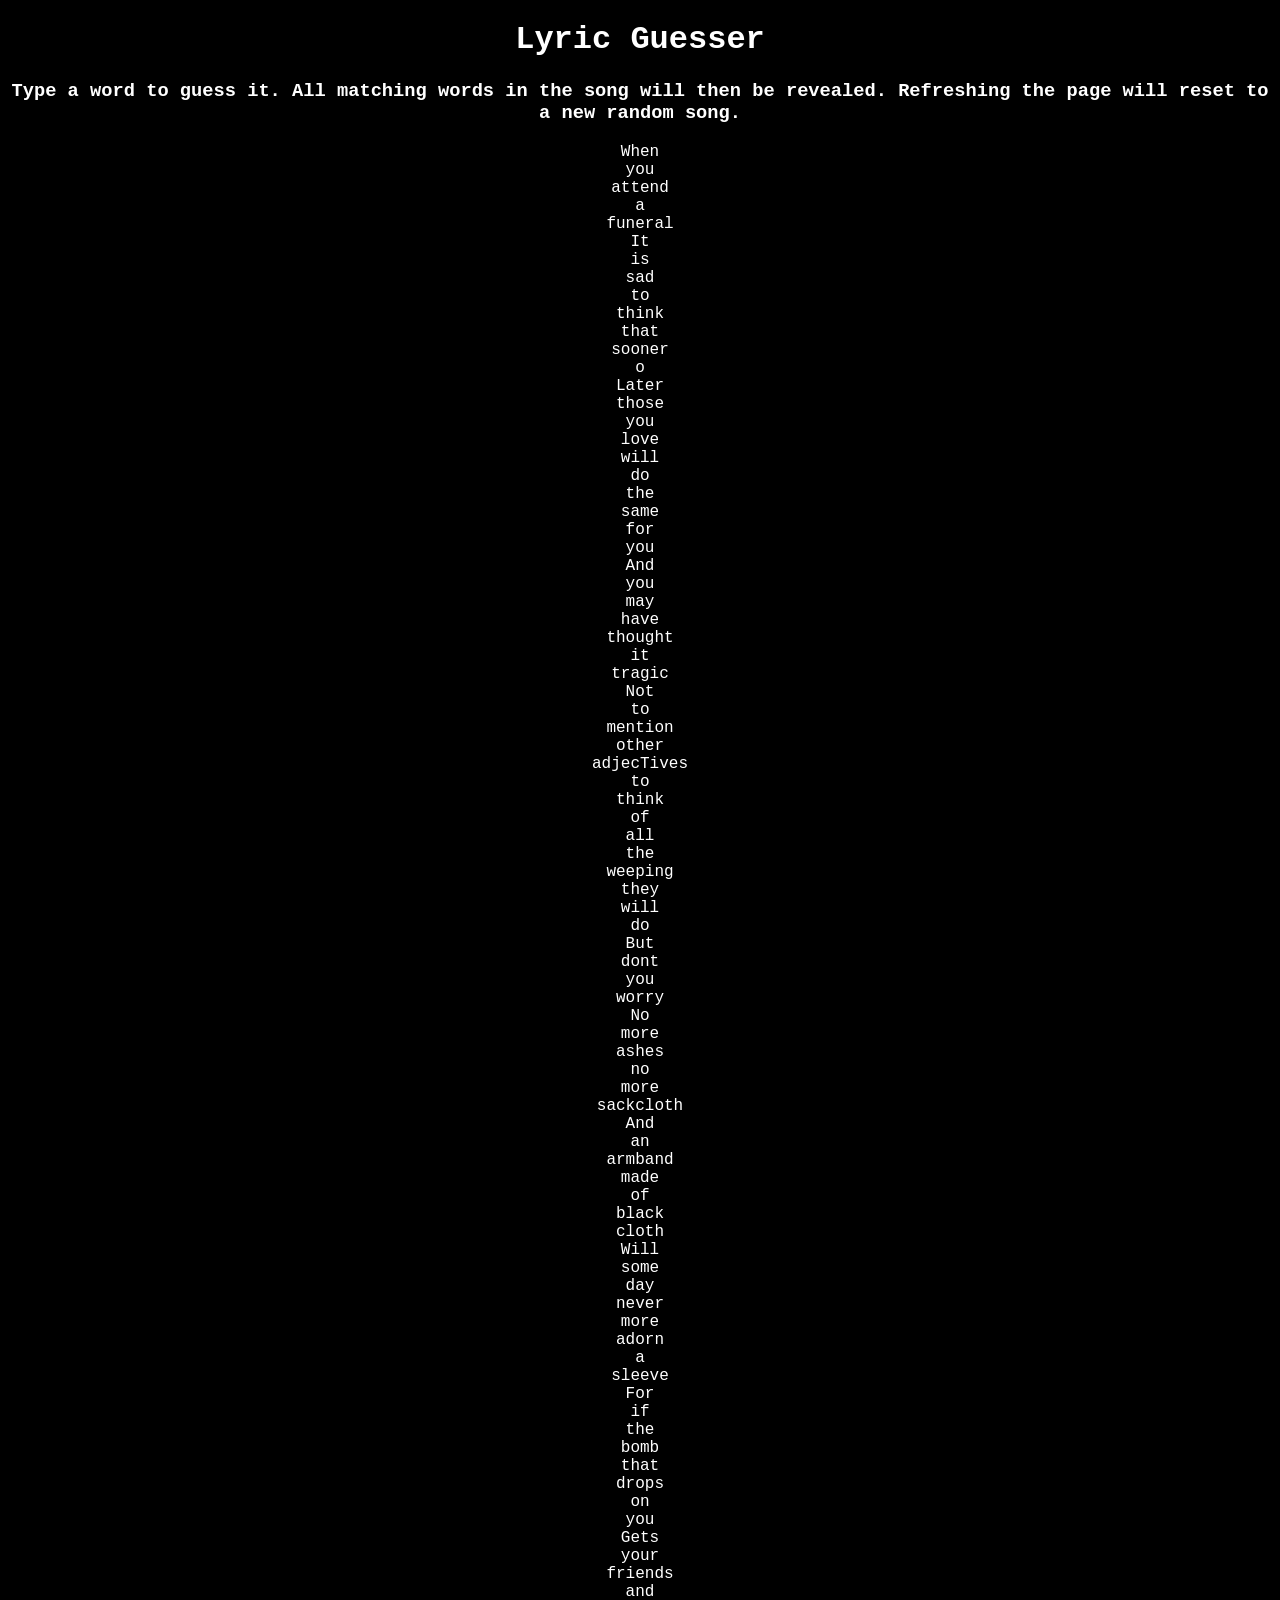
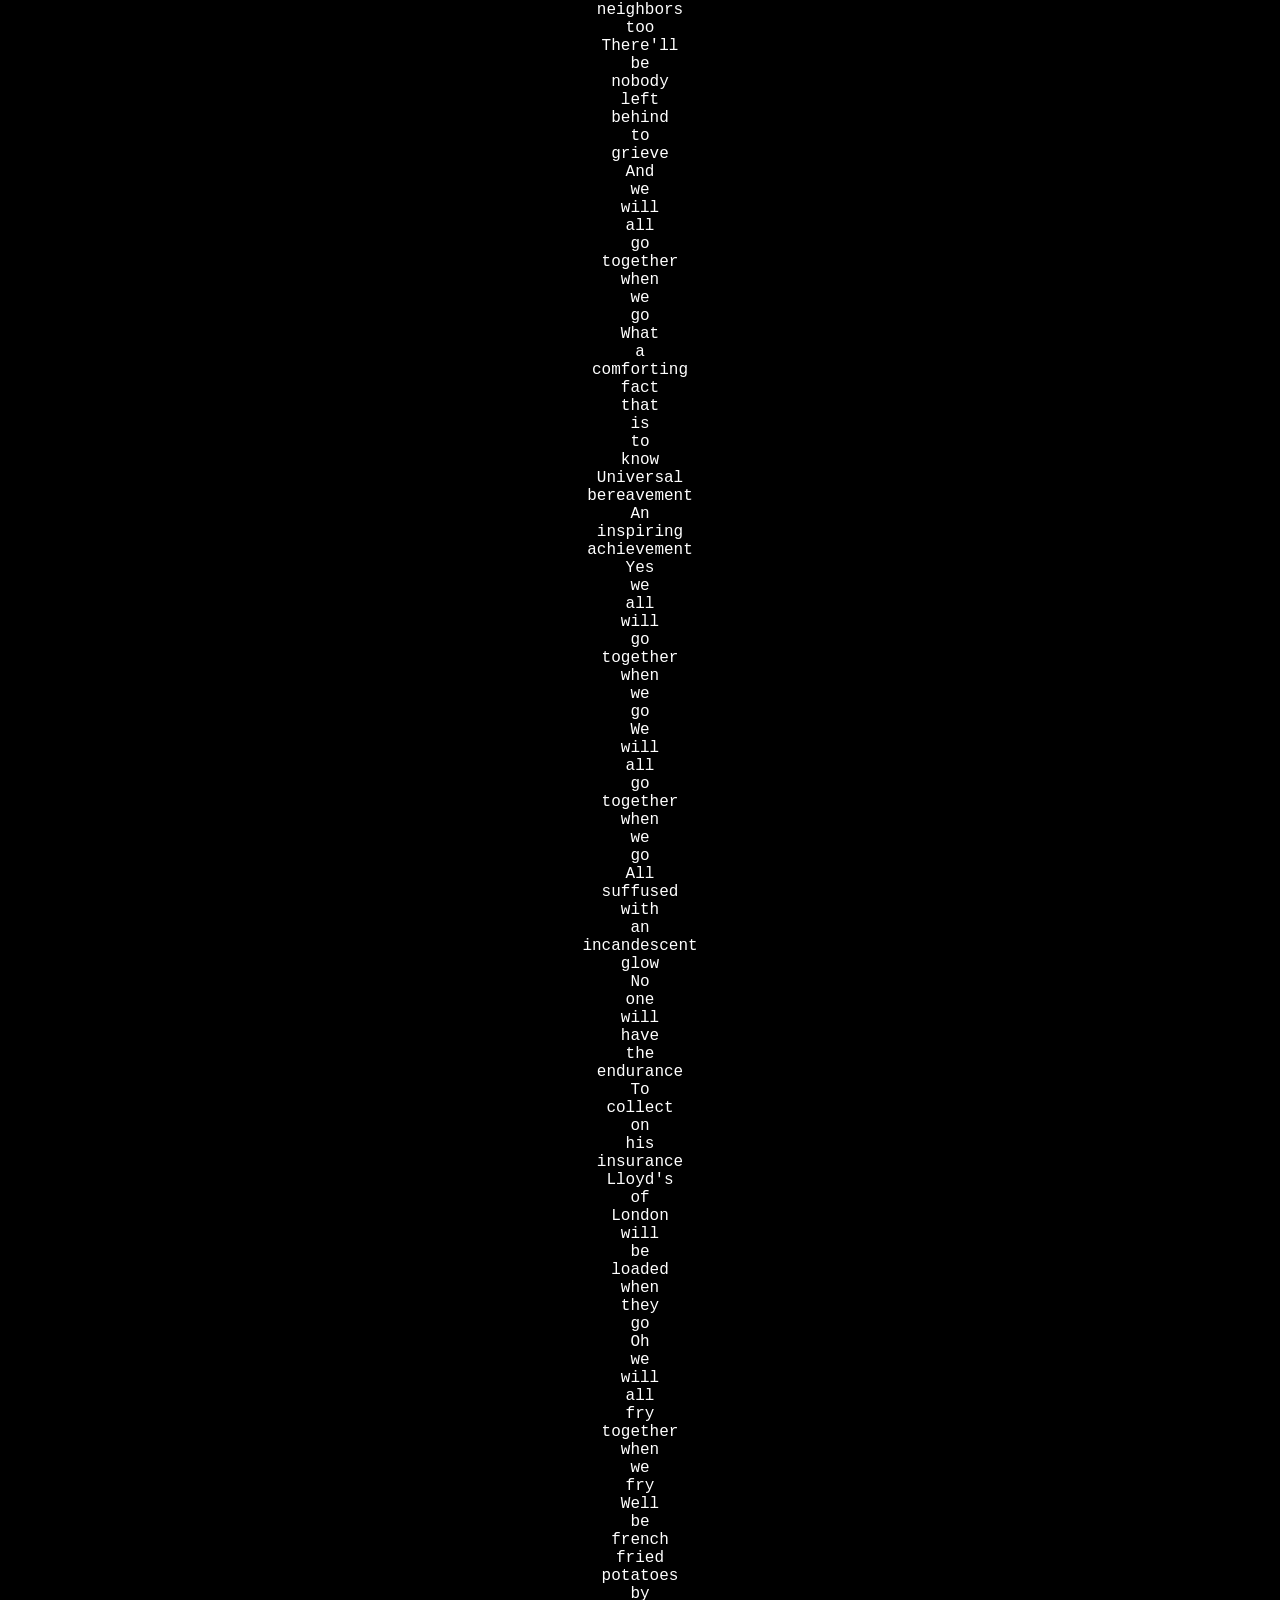
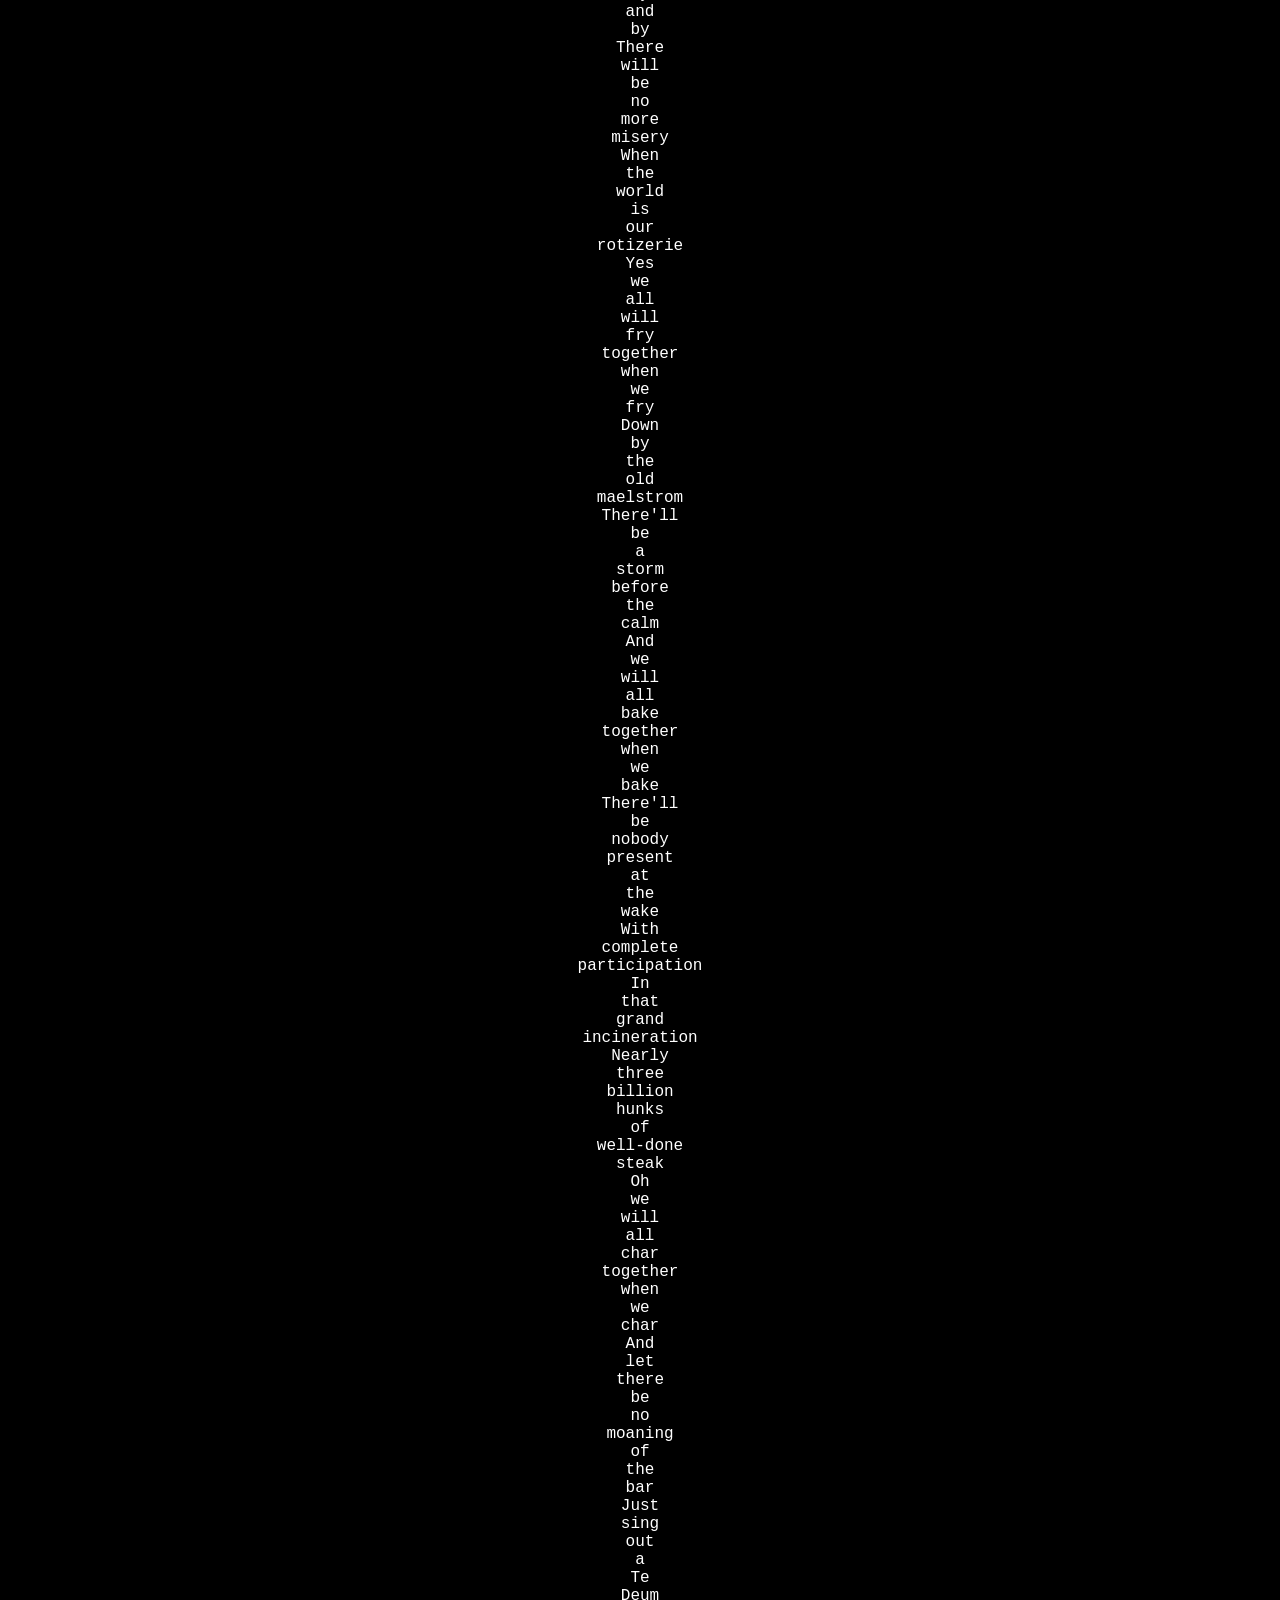
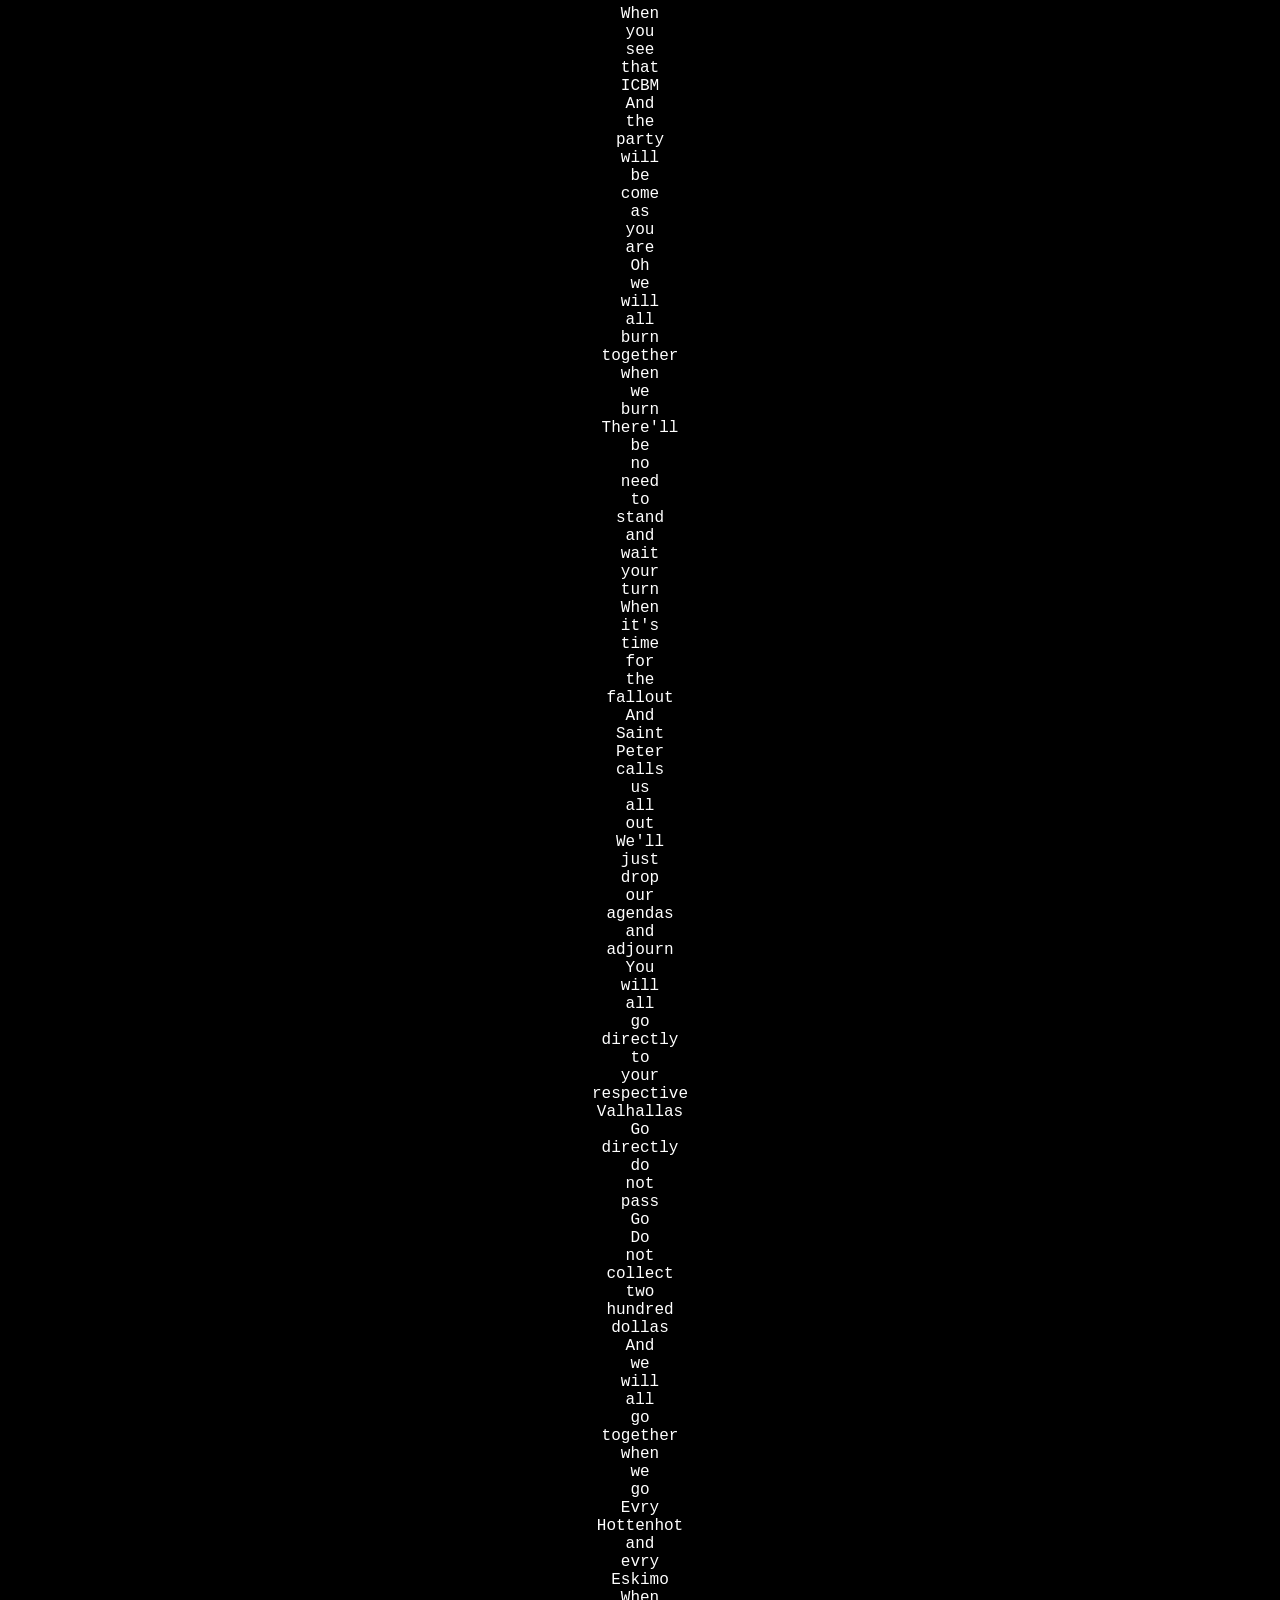
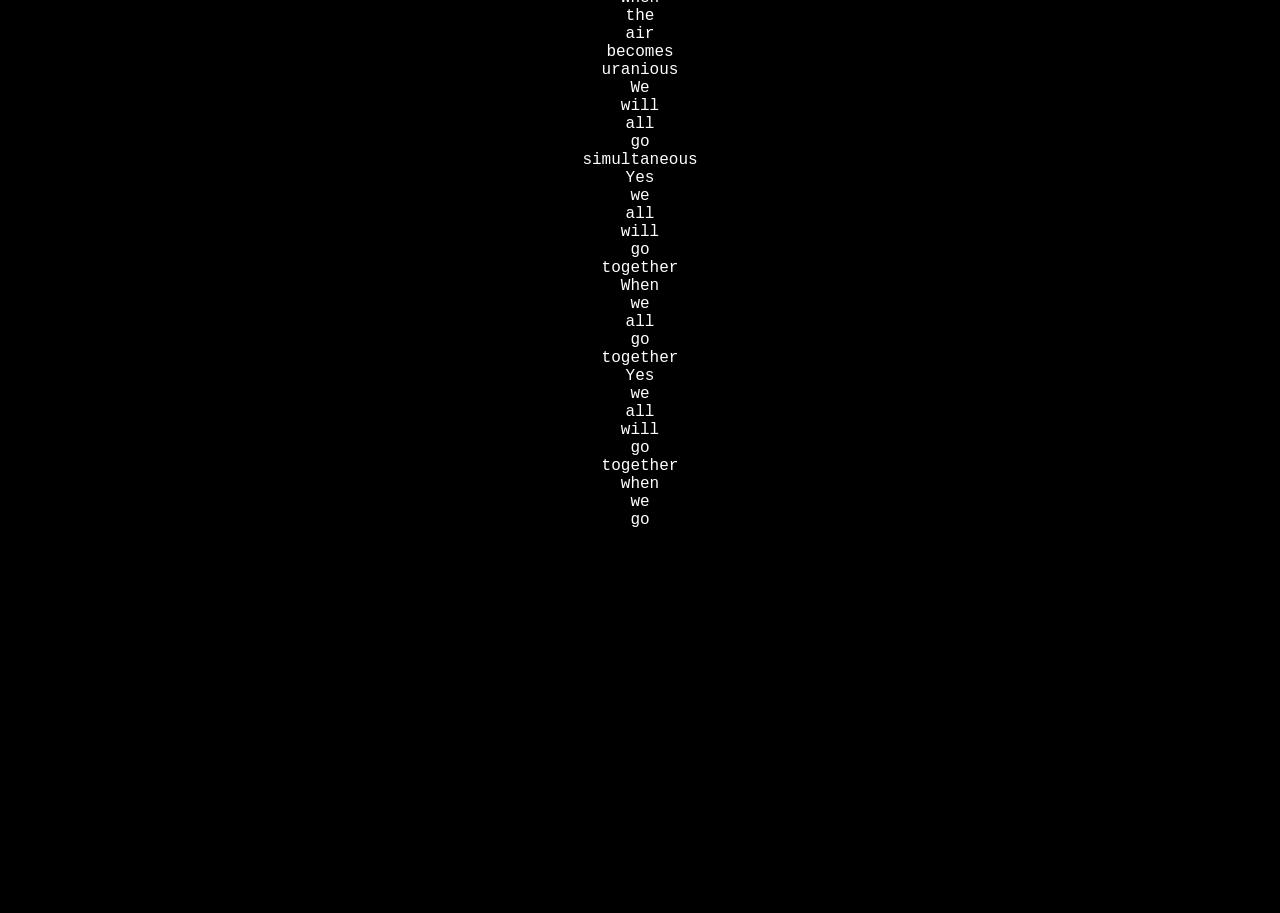
==== main.html @ dd7b8985 "Basic setup with one song and no guessing" ====
<!DOCTYPE html>
<html lang="en">
<head>
    <title>Lyric Guesser</title>
    <link rel="stylesheet" href="main.css">
</head>
<body>

<h1>Lyric Guesser</h1>
<h3>Type a word to guess it. All matching words in the song will then be revealed. Refreshing the page will reset to a new random song.</h3>
<div id="lyrics-container"></div>
<script type="text/javascript" src="songs.json"></script>
<script type="text/javascript" src="lyric-handler.js"></script>
<script>
    setupSong('songs.json')
</script>
</body>
</html>
---- main.css ----
body{
    font-family: Ubuntu Mono, monospace;
    background-color: black;
}
h1, h2, h3, h4, h5, h6 {
    text-align: center;
    color: white;
}

div{
    text-align: center;
    color: white;
}
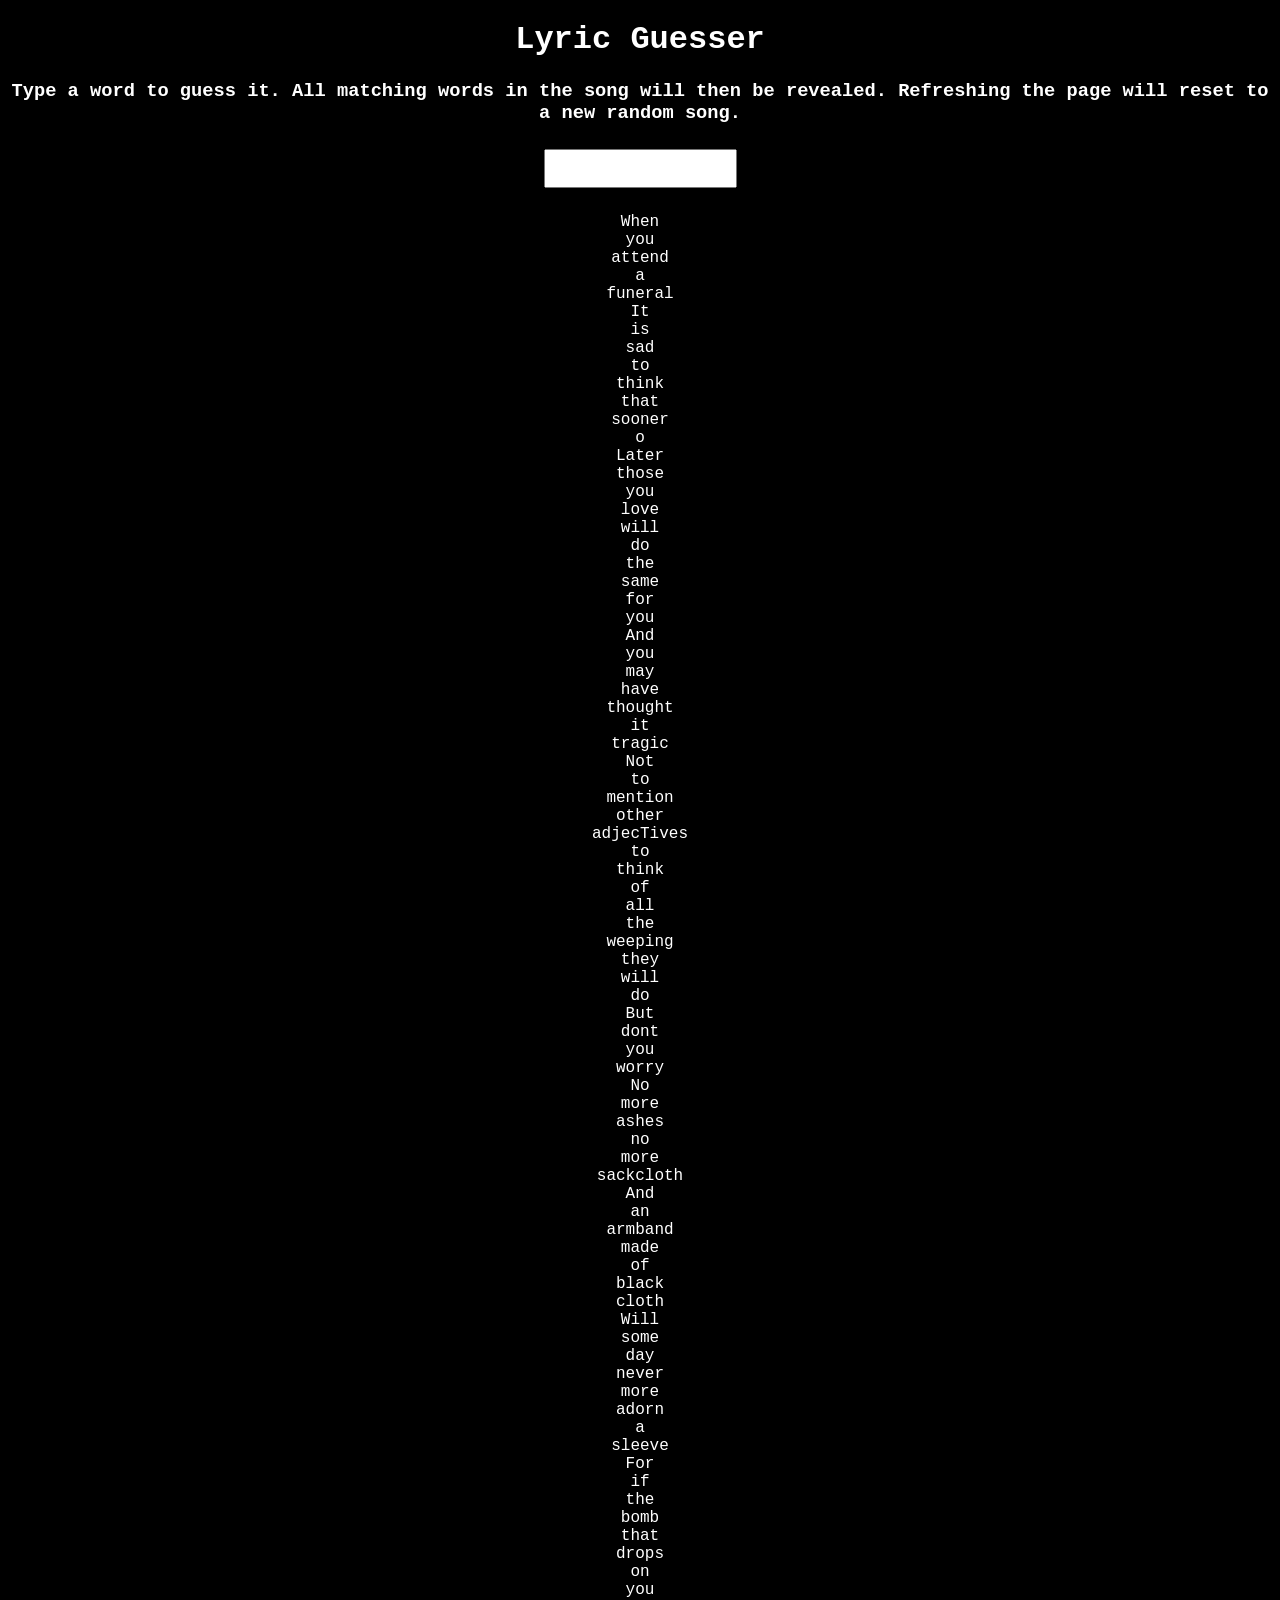
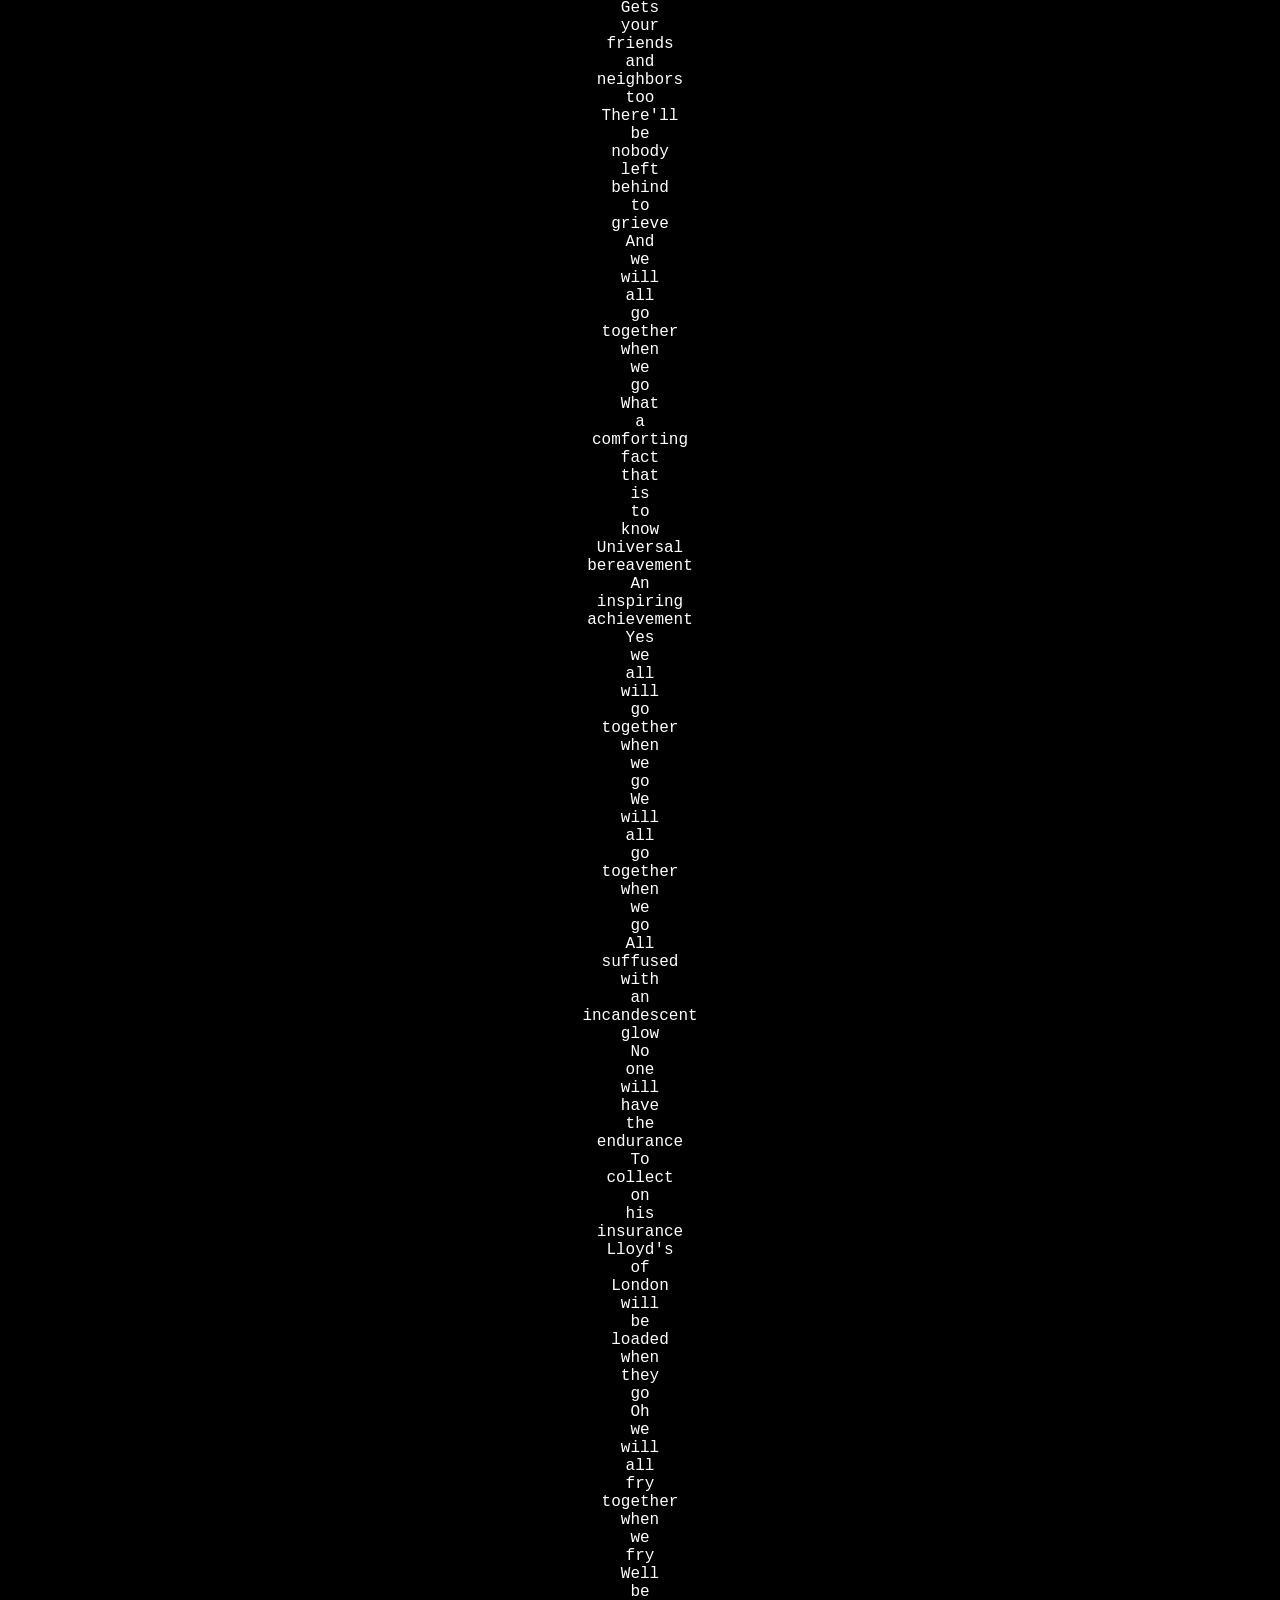
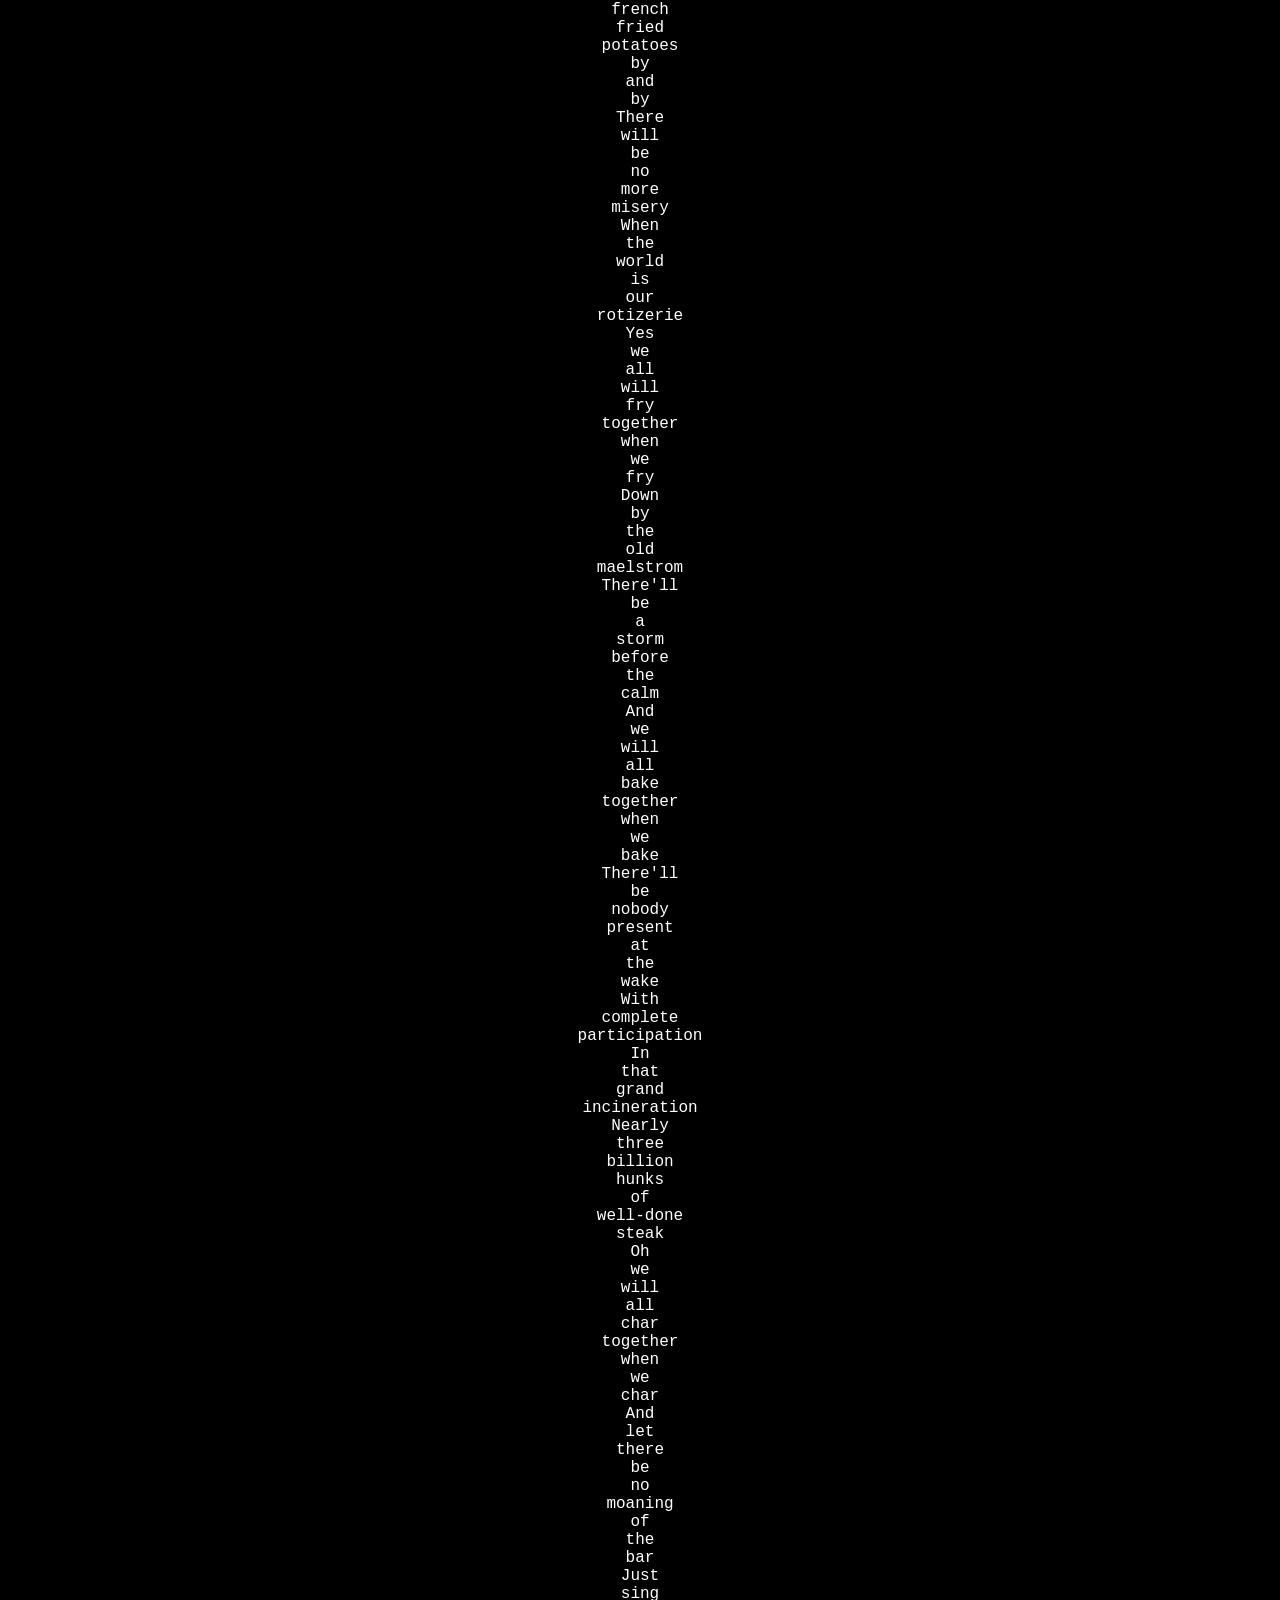
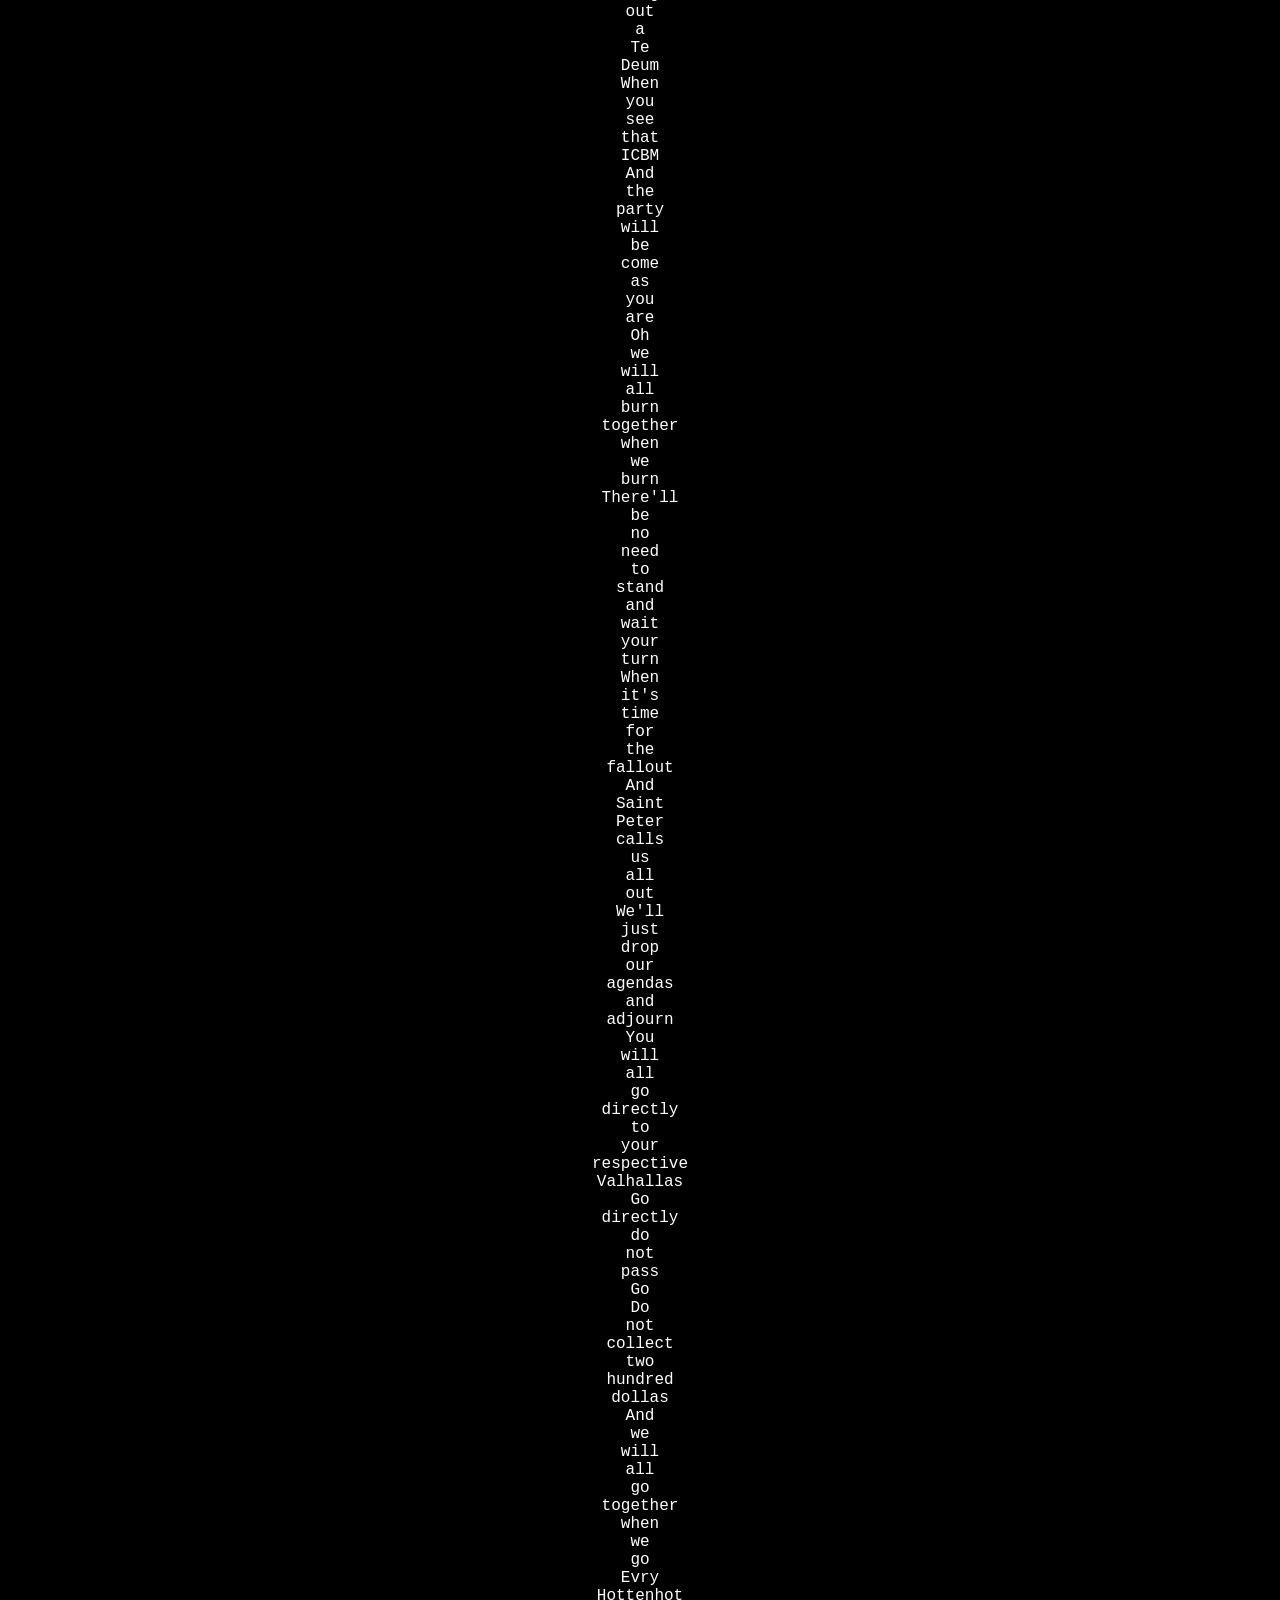
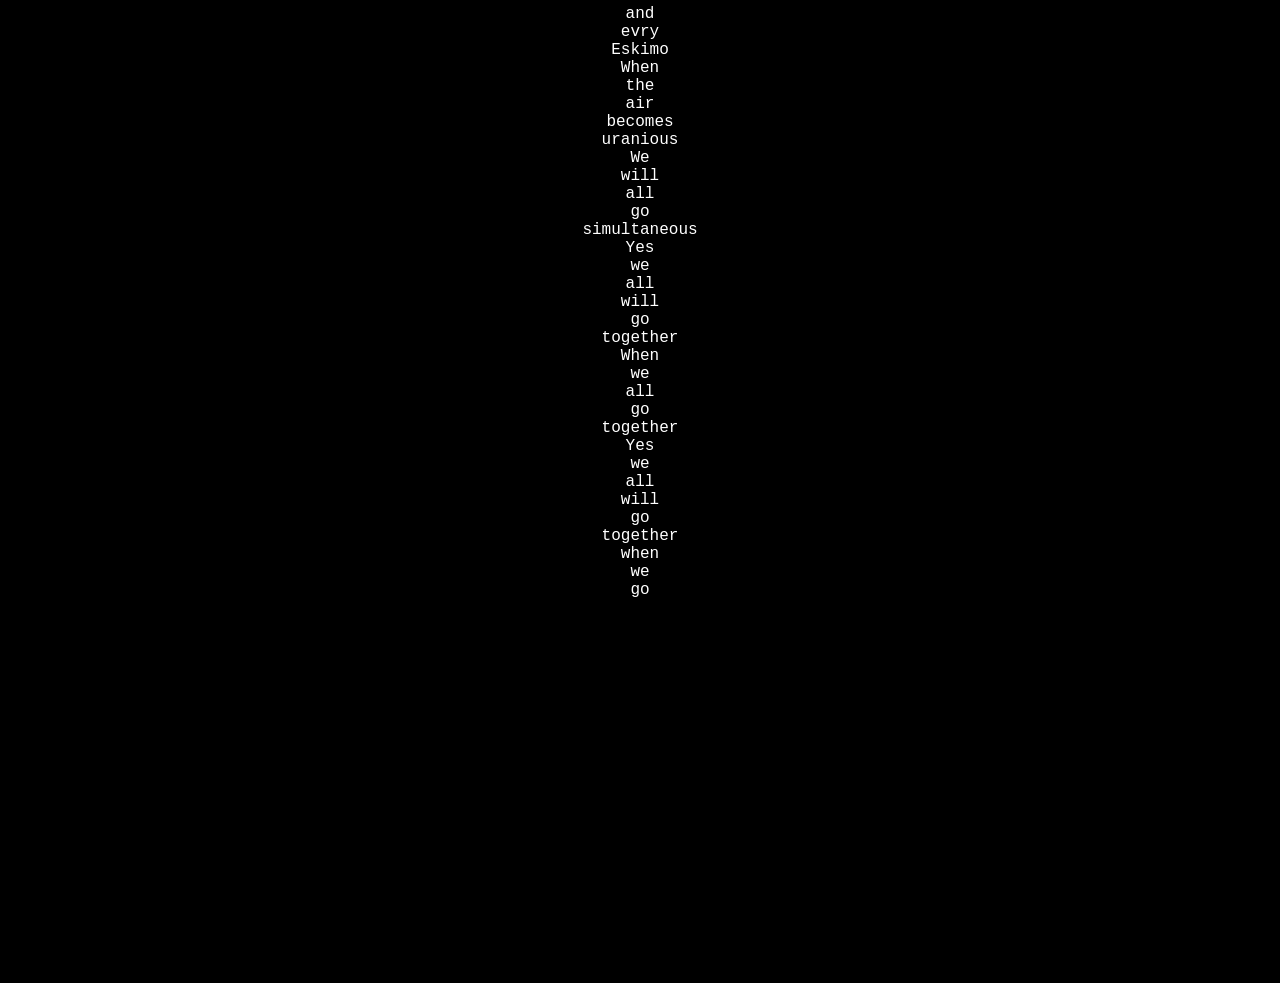
==== commit 3d8a8241: "Added non-functioning guess box" ====
--- a/main.html
+++ b/main.html
@@ -8,6 +8,10 @@
 
 <h1>Lyric Guesser</h1>
 <h3>Type a word to guess it. All matching words in the song will then be revealed. Refreshing the page will reset to a new random song.</h3>
+<div id="guess-container">
+    <label for="guess-box"></label>
+    <input type="text" id="guess-box">
+</div>
 <div id="lyrics-container"></div>
 <script type="text/javascript" src="songs.json"></script>
 <script type="text/javascript" src="lyric-handler.js"></script>
--- a/main.css
+++ b/main.css
@@ -1,13 +1,29 @@
 body{
     font-family: Ubuntu Mono, monospace;
     background-color: black;
+    text-align: center;
 }
 h1, h2, h3, h4, h5, h6 {
     text-align: center;
     color: white;
 }
 
+h3{
+    margin-bottom: 0;
+}
+
 div{
     text-align: center;
     color: white;
+}
+
+input{
+    padding: 10px;
+    margin: 25px 0 25px 0;
+}
+
+#guess-container{
+    background-color: black;
+    position:sticky;
+    top: 0;
 }
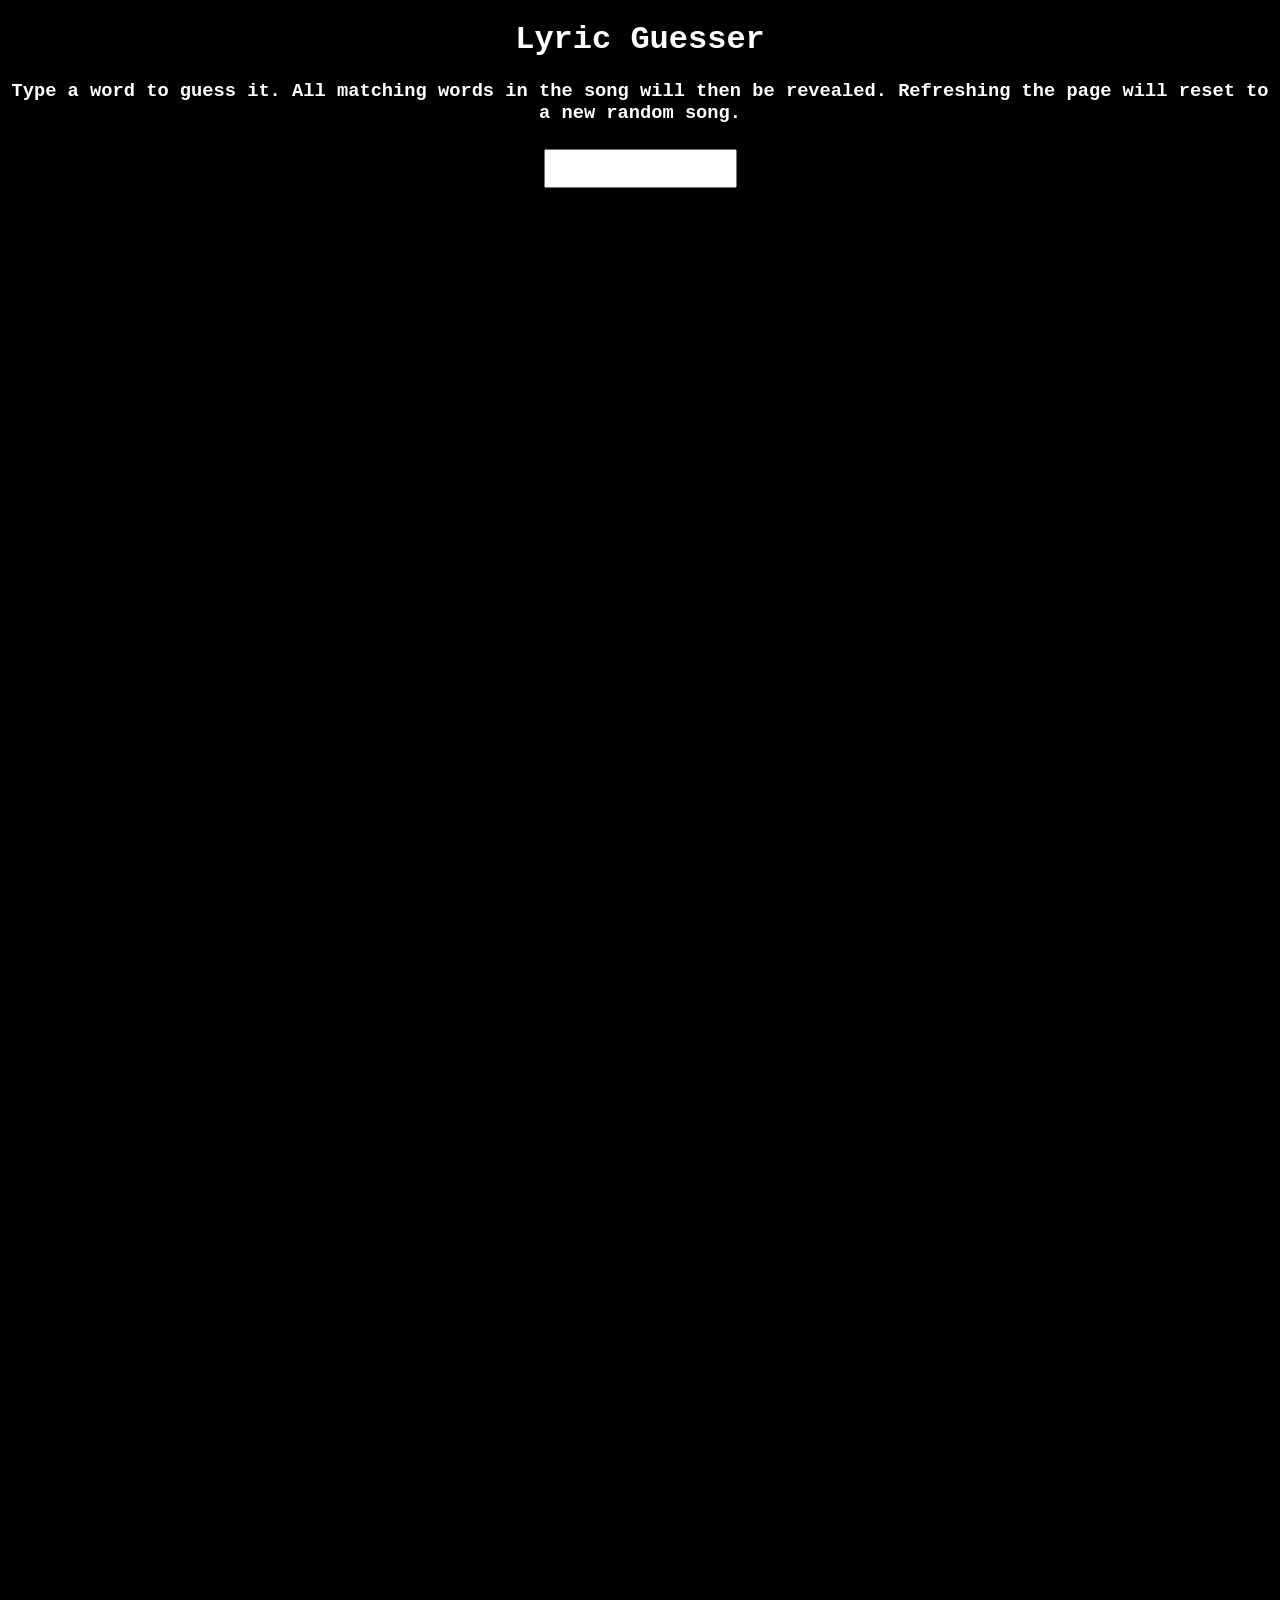
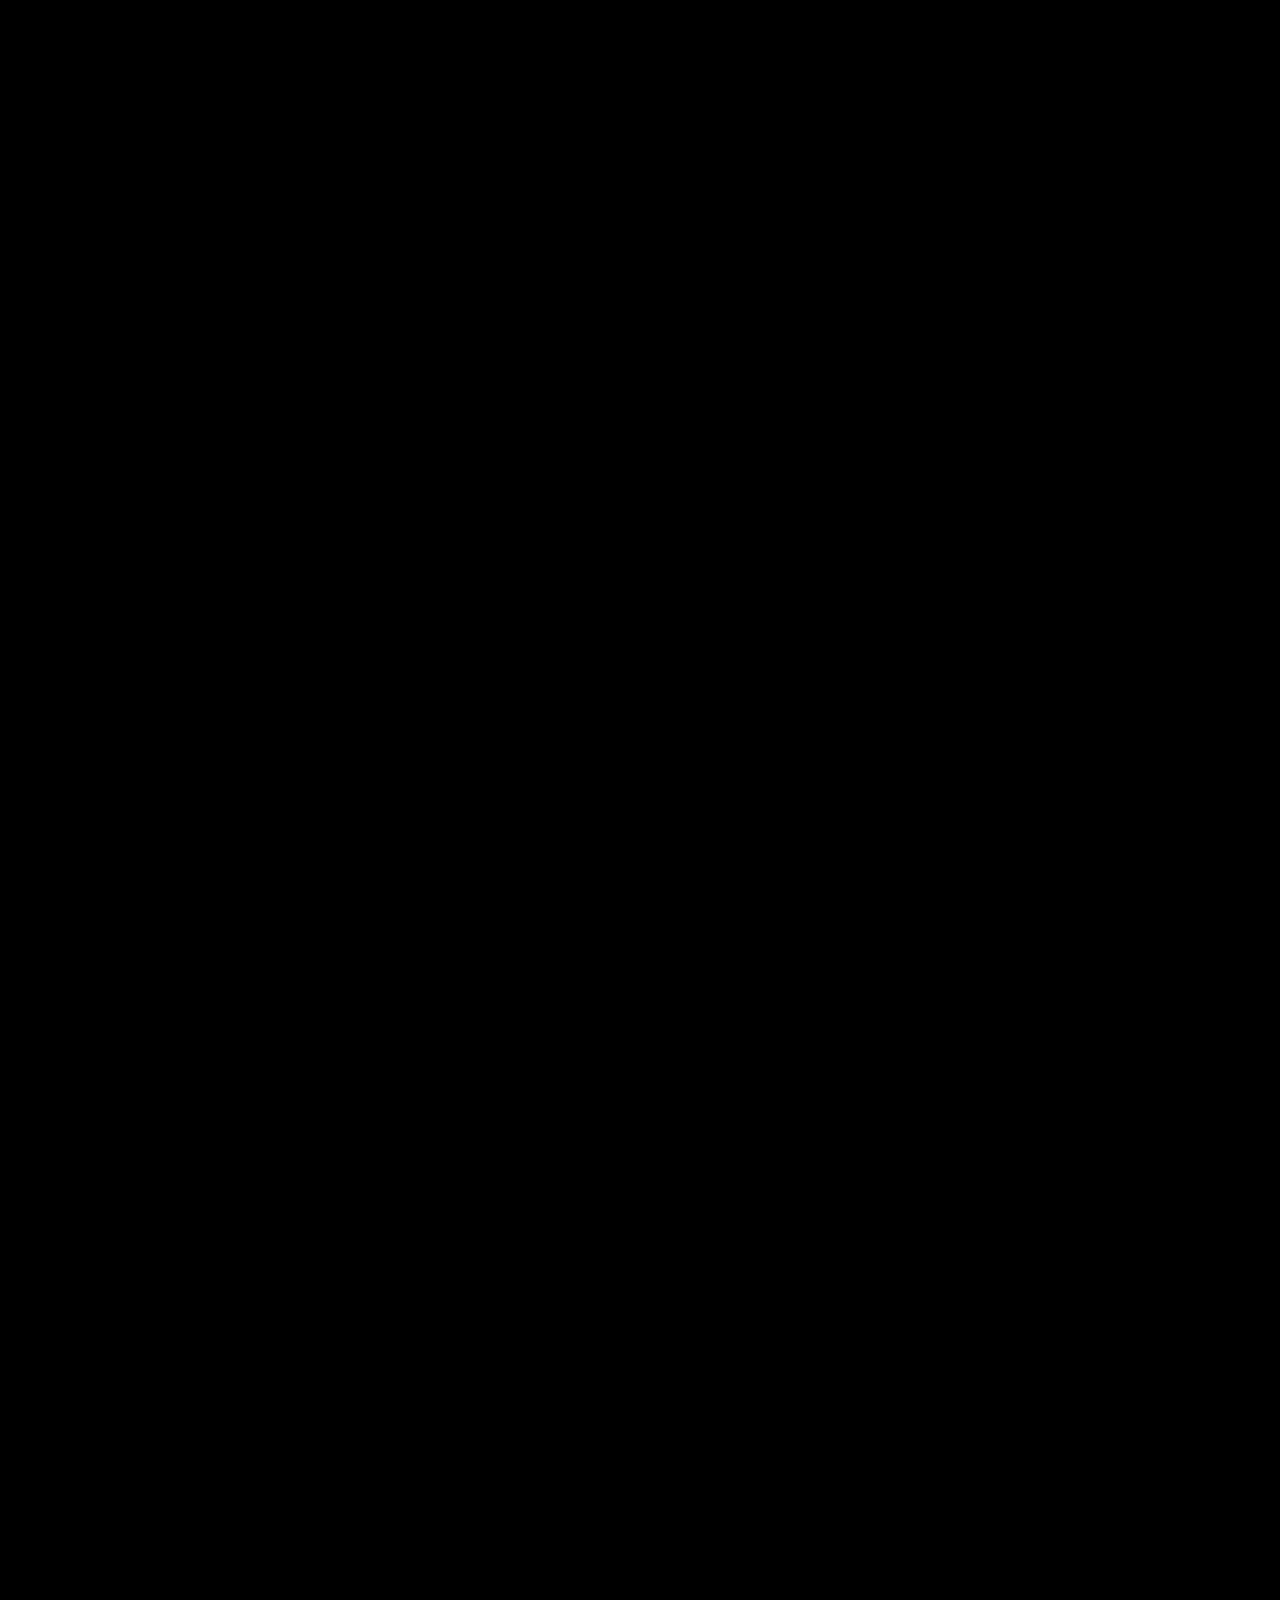
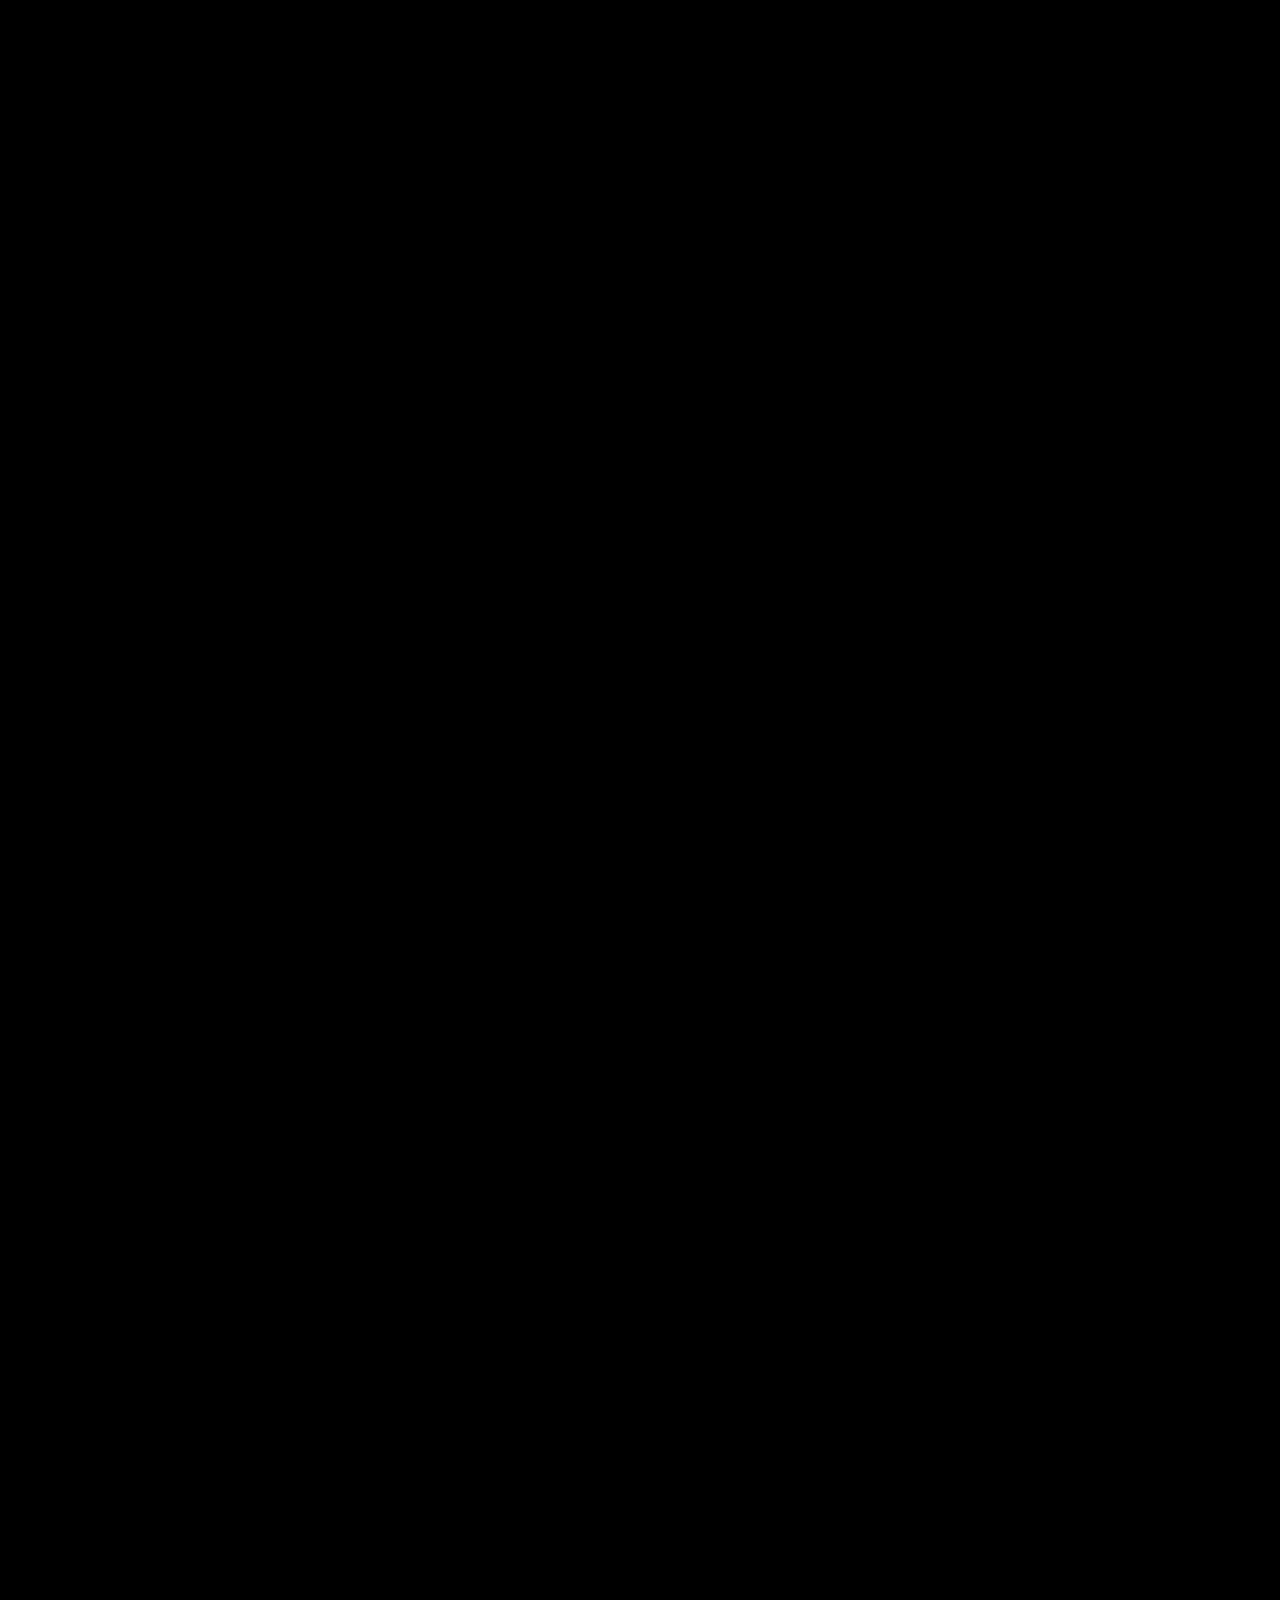
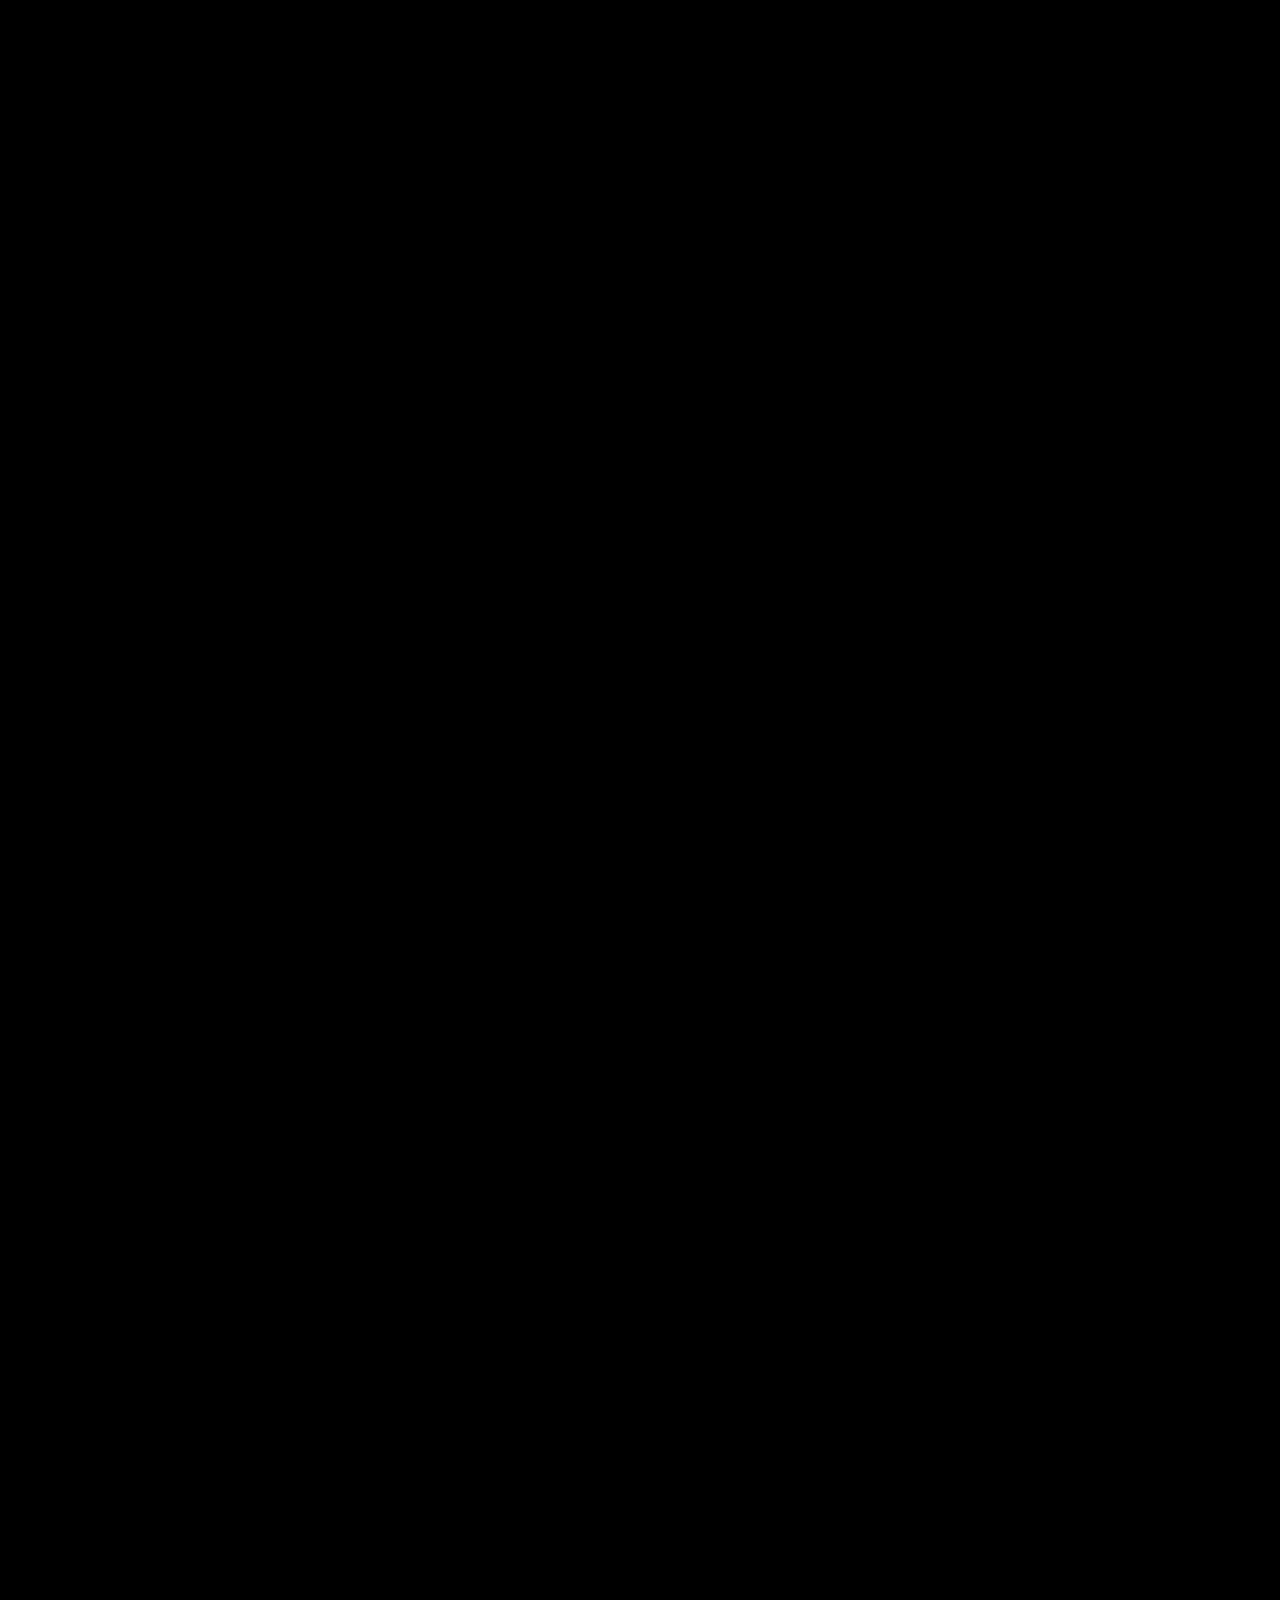
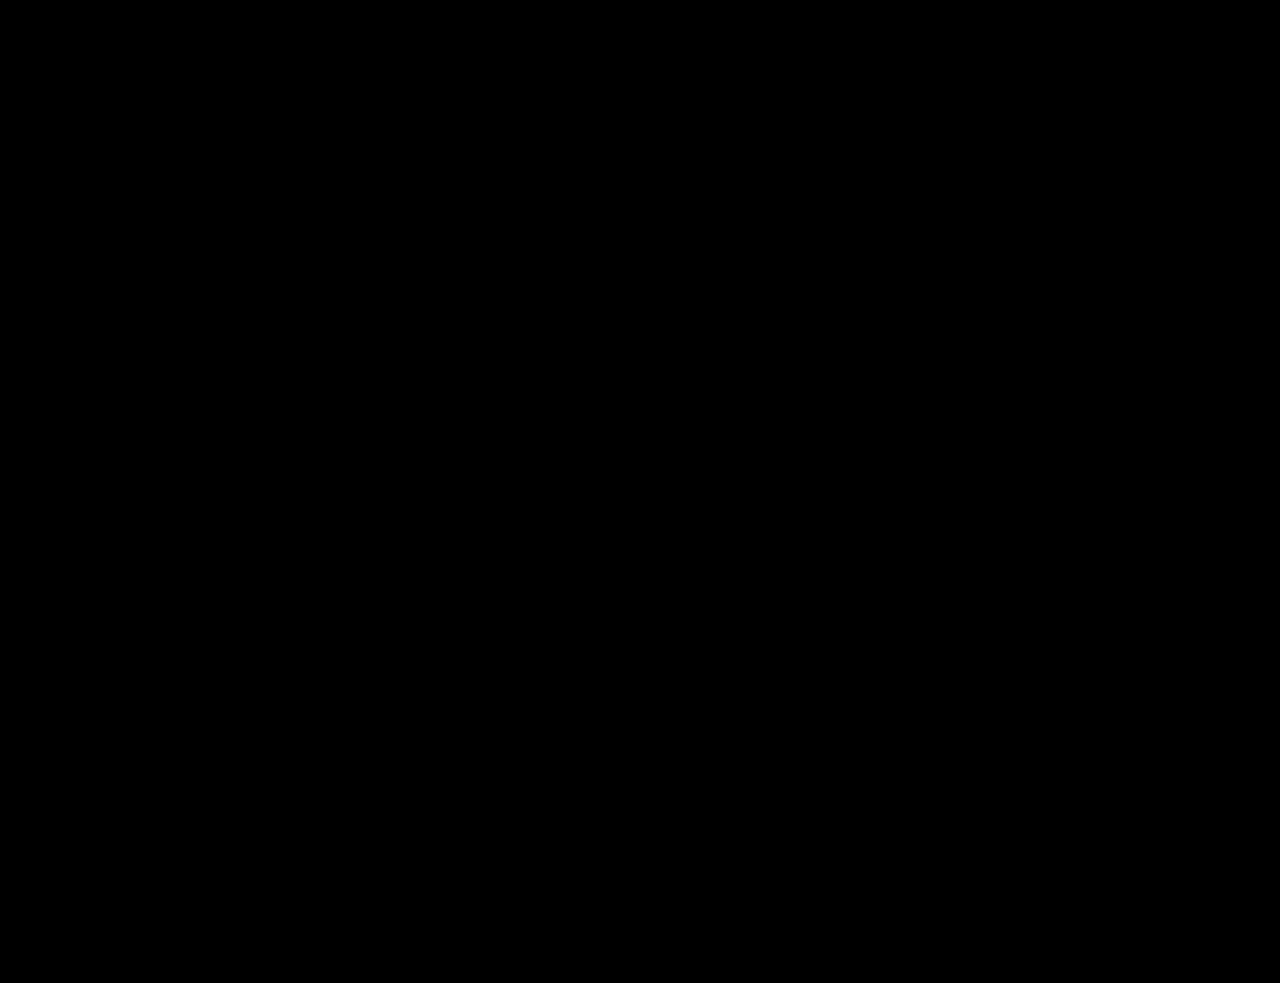
==== commit af20aea4: "added functioning guessing" ====
--- a/main.html
+++ b/main.html
@@ -17,6 +17,7 @@
 <script type="text/javascript" src="lyric-handler.js"></script>
 <script>
     setupSong('songs.json')
+    document.getElementById('guess-box').addEventListener('input', updateGuess)
 </script>
 </body>
 </html>
--- a/main.css
+++ b/main.css
@@ -14,7 +14,8 @@
 
 div{
     text-align: center;
-    color: white;
+    color: black;
+    user-select: none;
 }
 
 input{
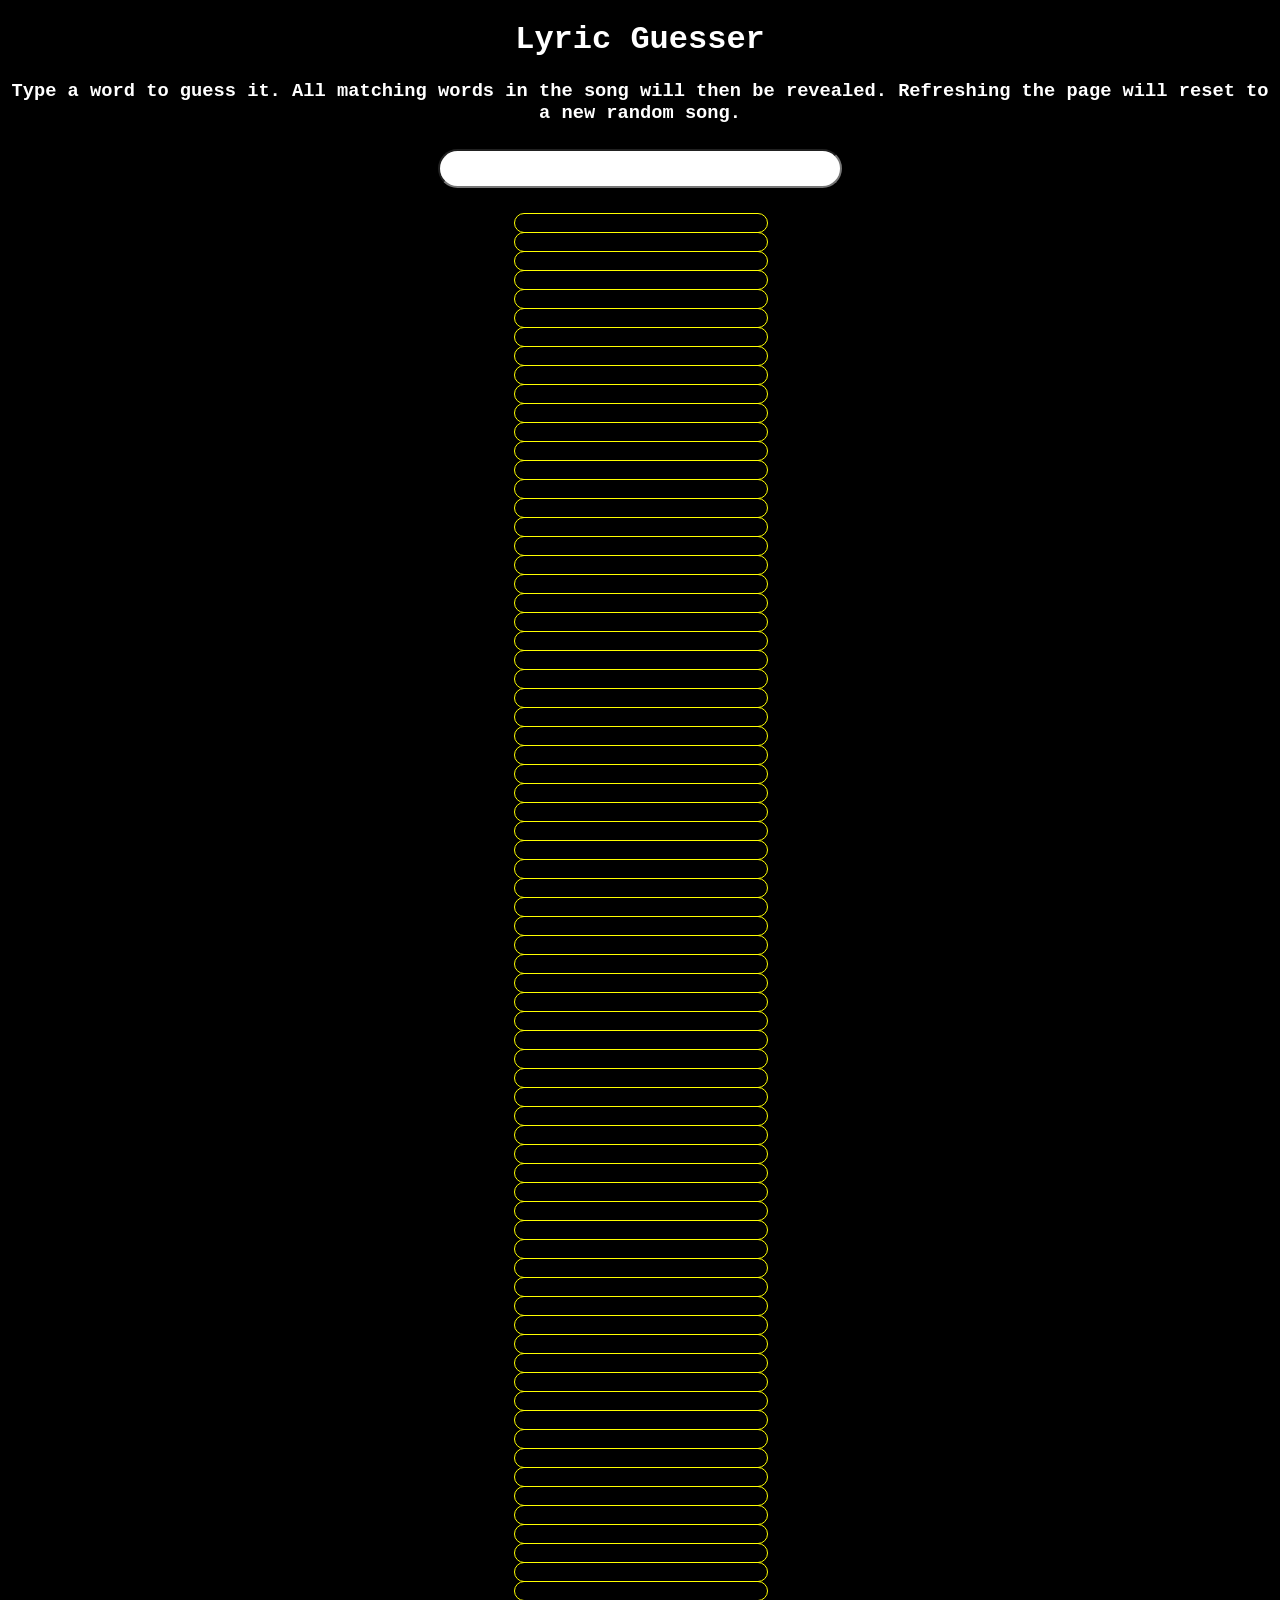
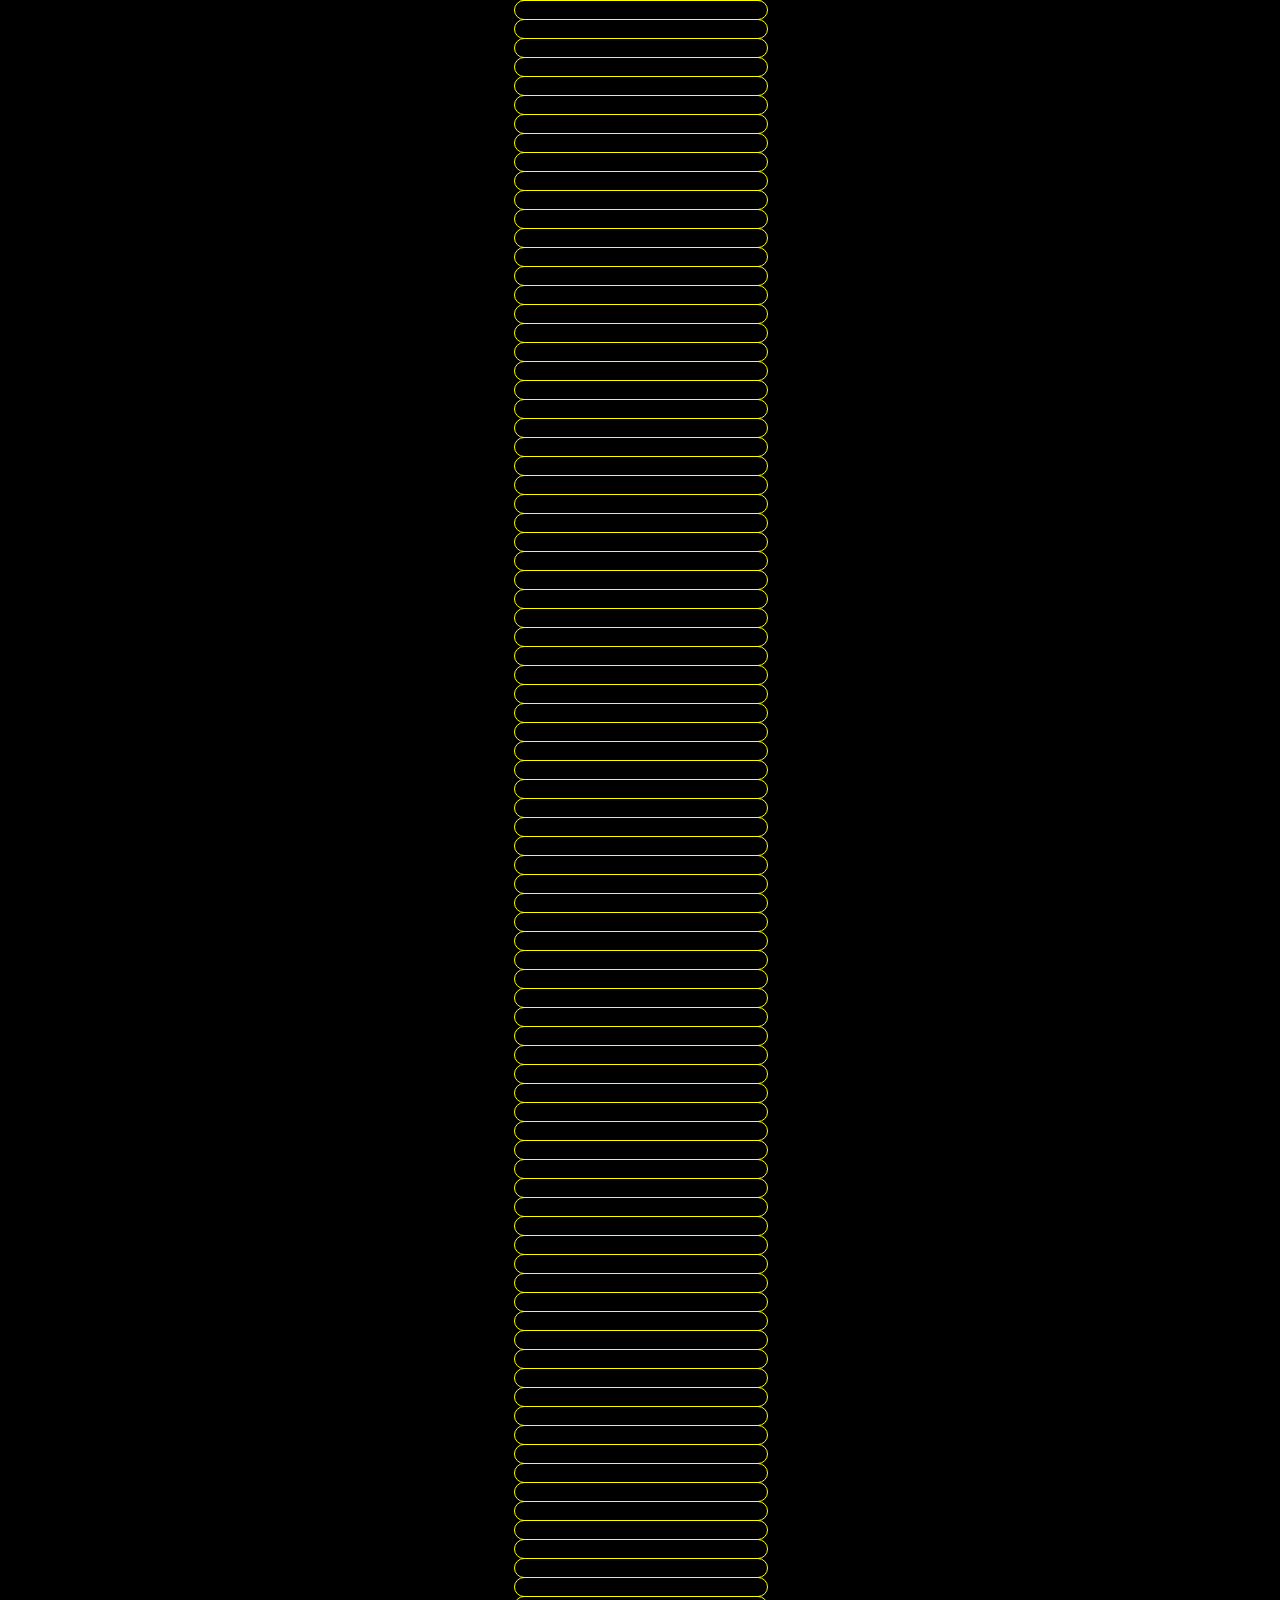
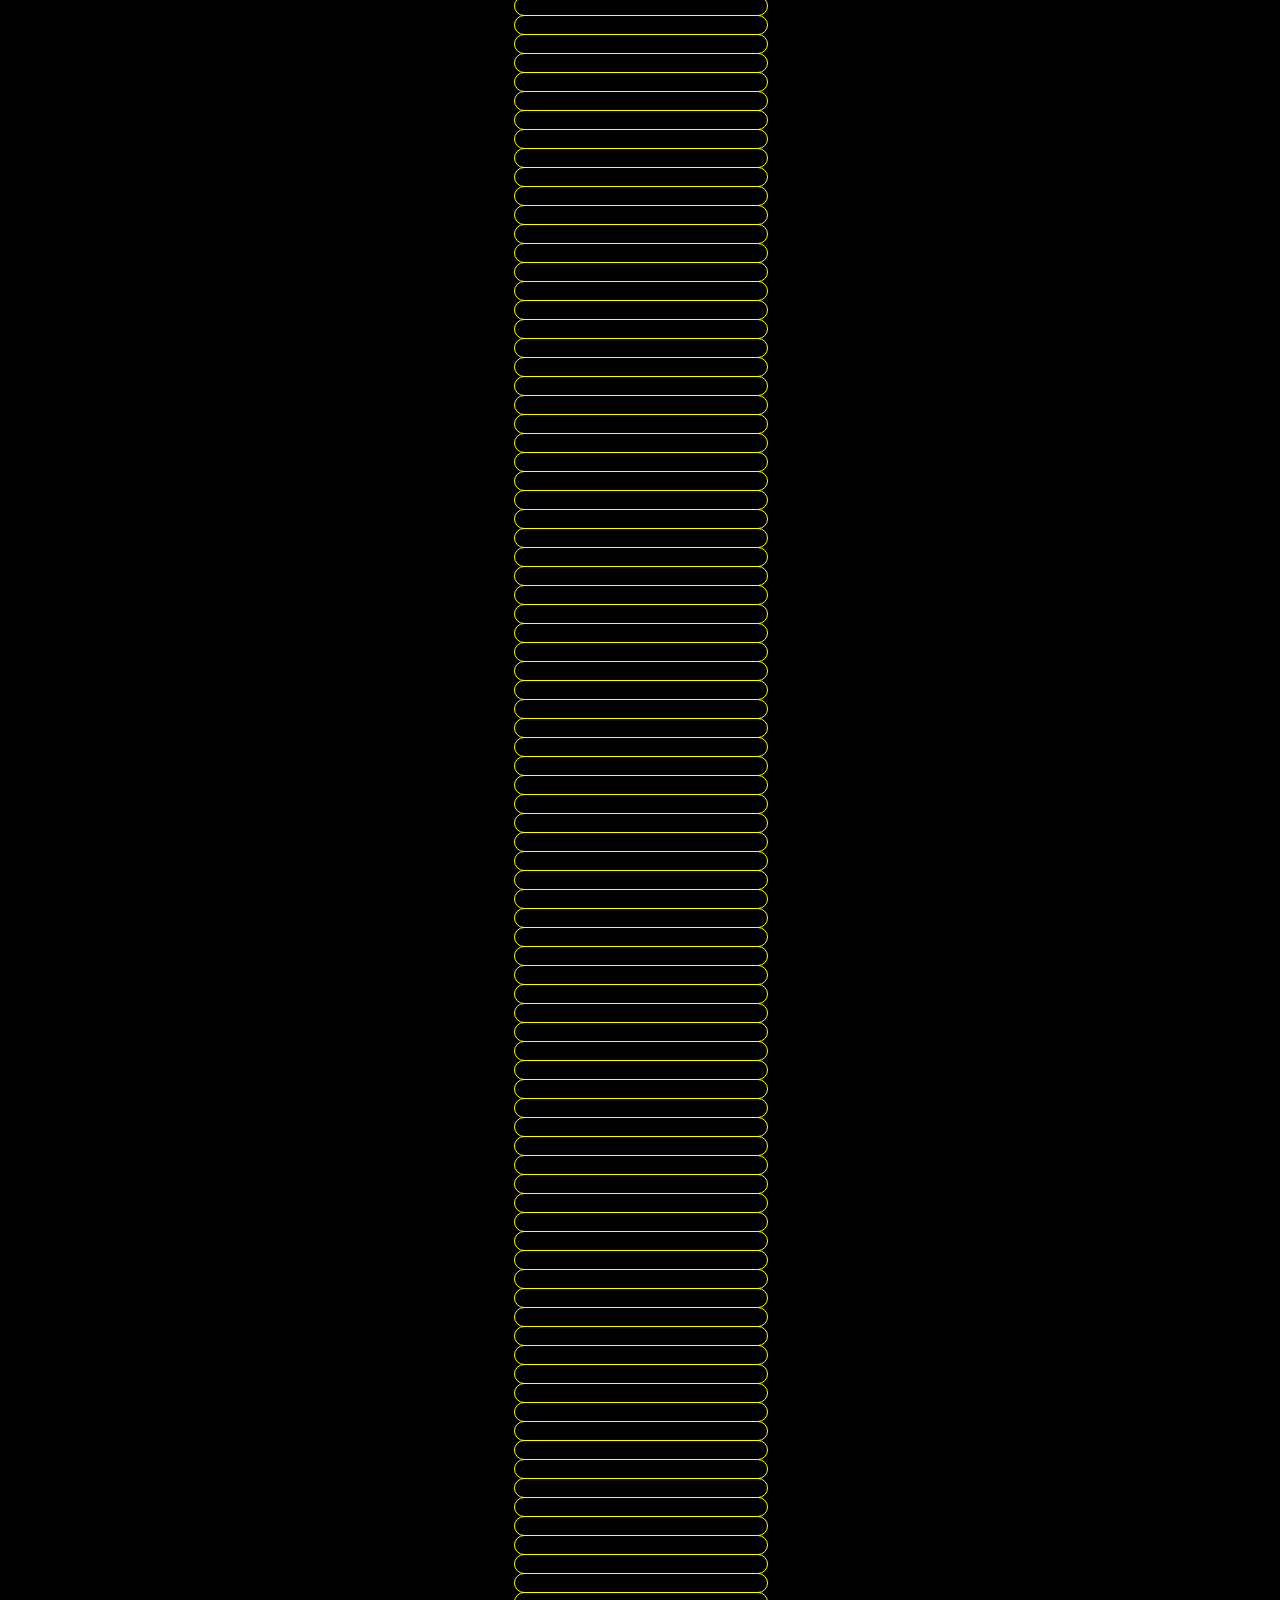
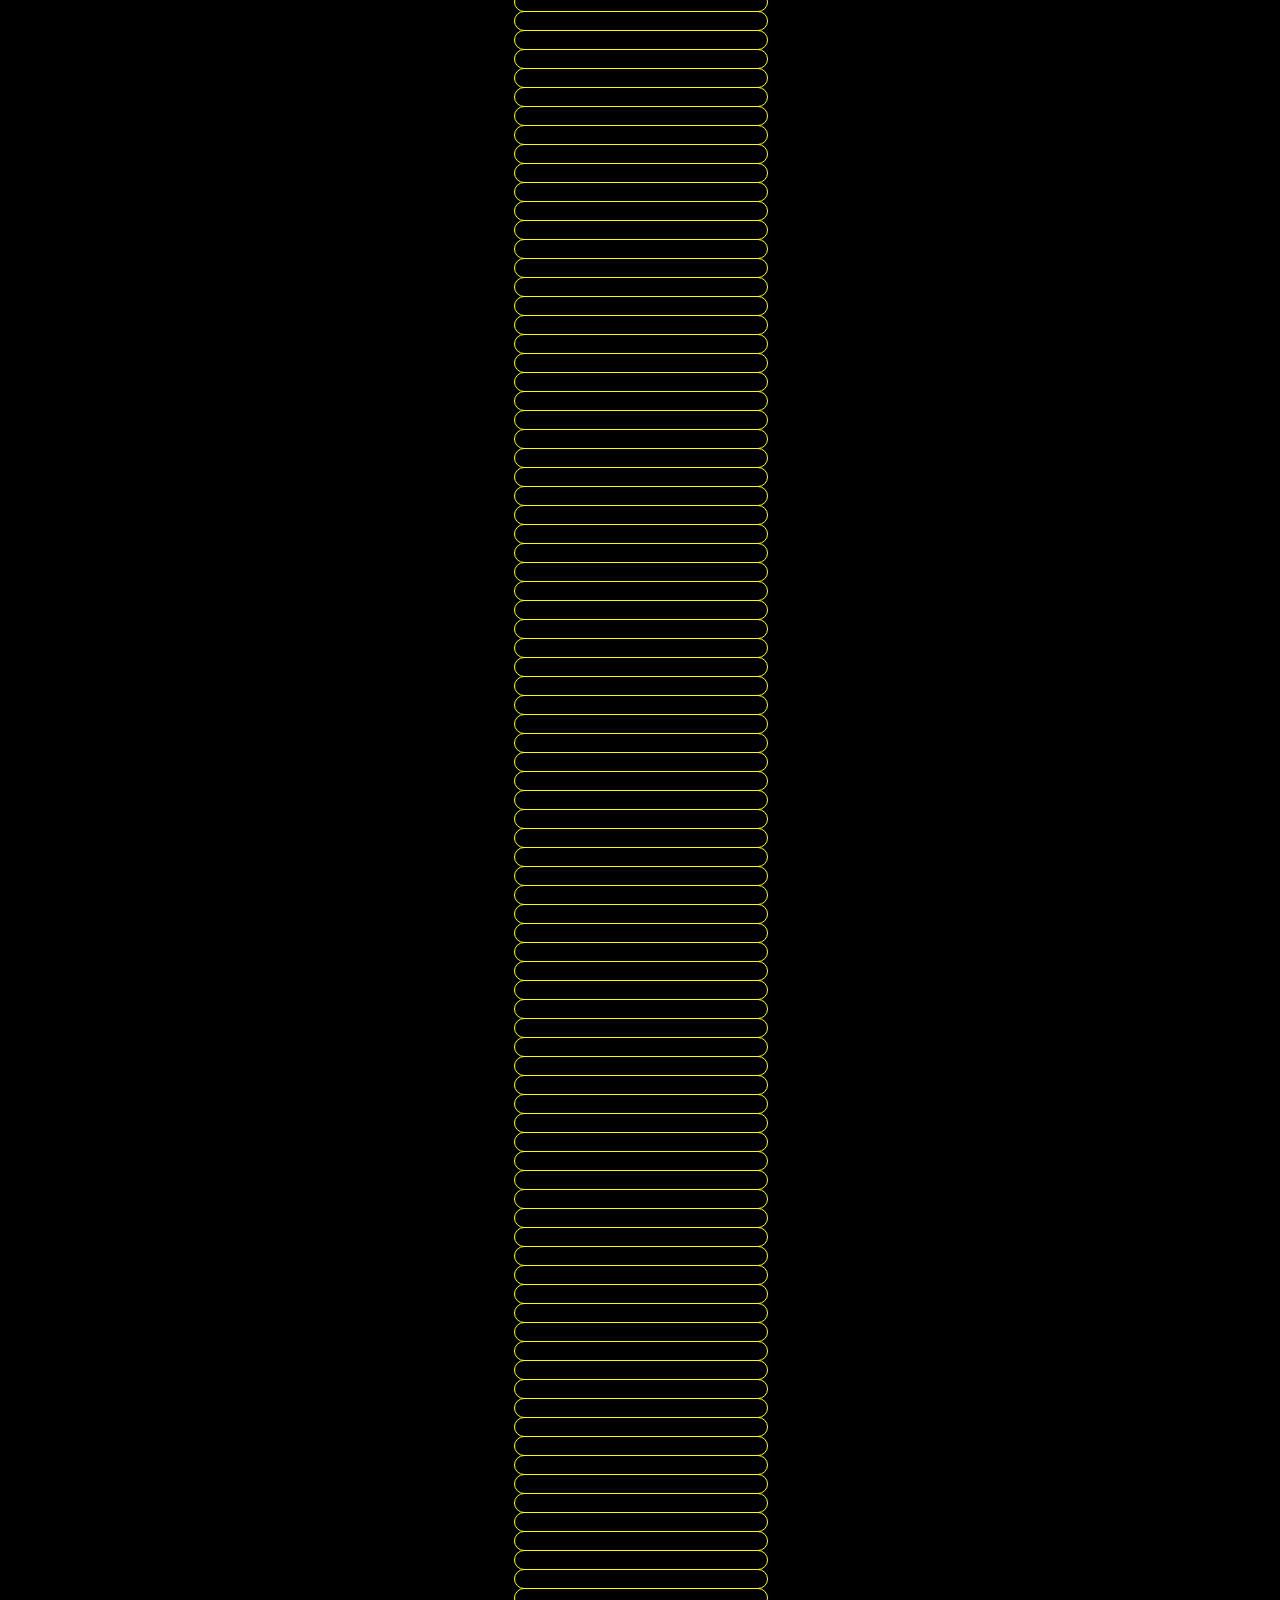
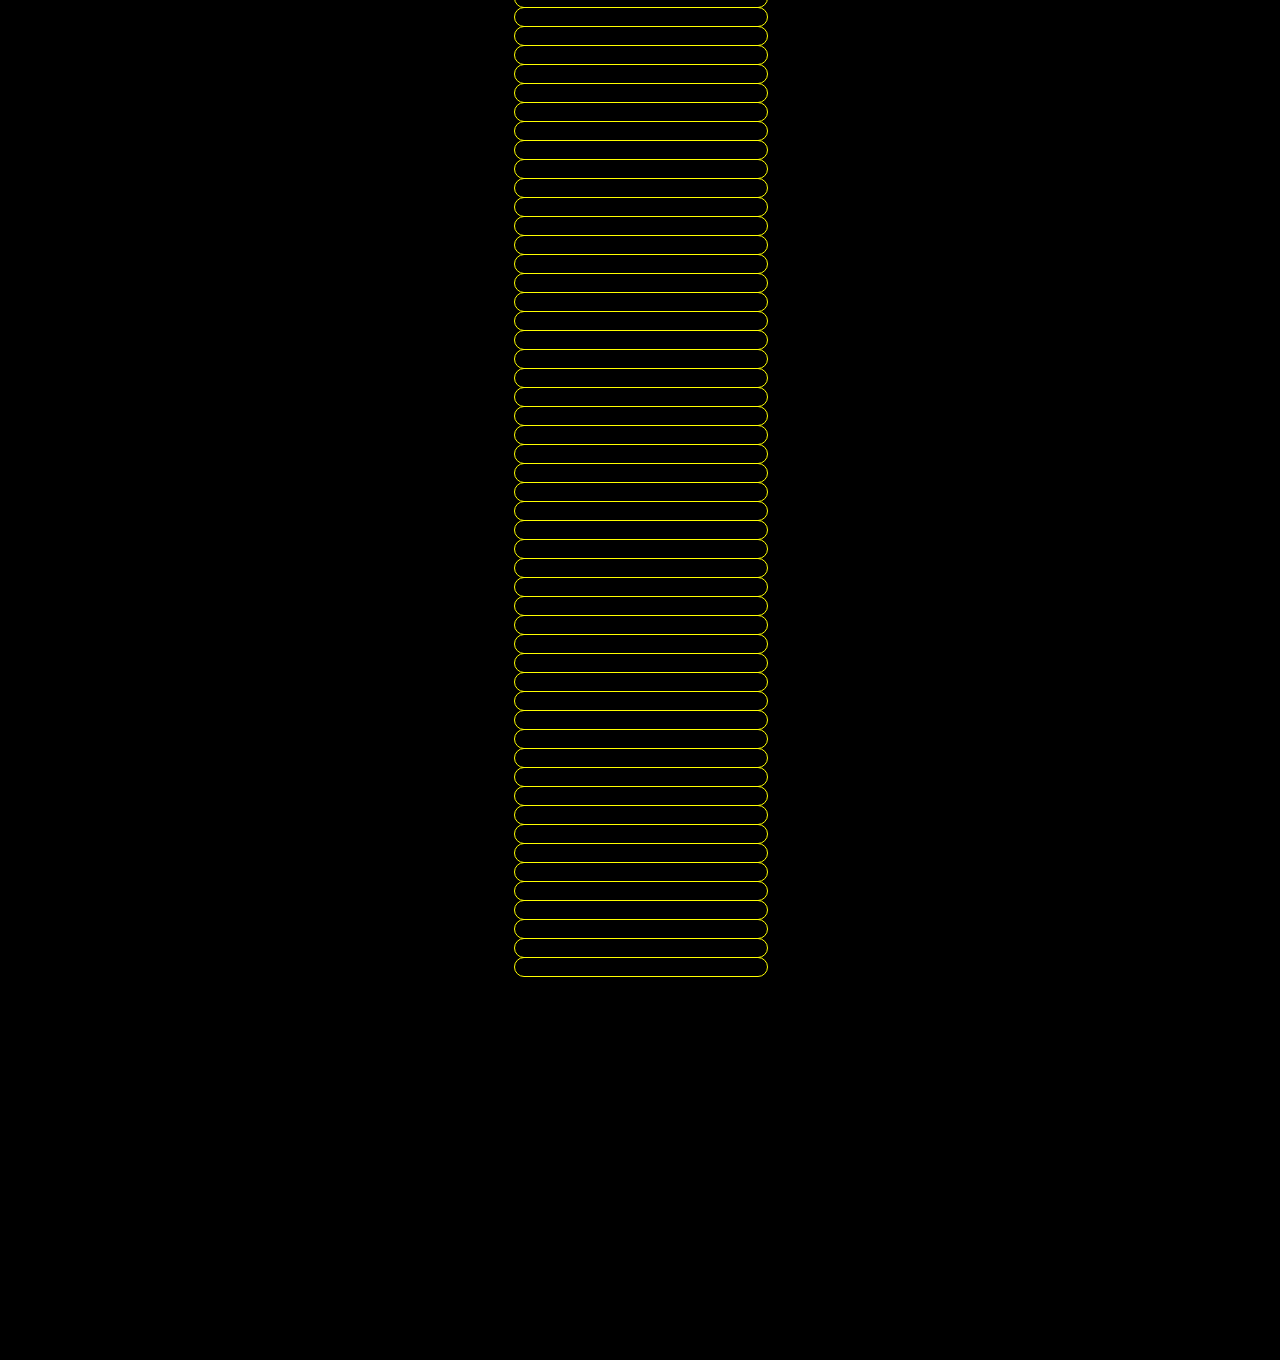
==== commit ed994d65: "Cleaned appearance" ====
--- a/main.html
+++ b/main.html
@@ -2,6 +2,7 @@
 <html lang="en">
 <head>
     <title>Lyric Guesser</title>
+    <meta content="width=device-width, initial-scale=1" name="viewport" />
     <link rel="stylesheet" href="main.css">
 </head>
 <body>
--- a/main.css
+++ b/main.css
@@ -15,7 +15,6 @@
 div{
     text-align: center;
     color: black;
-    user-select: none;
 }
 
 input{
@@ -27,4 +26,35 @@
     background-color: black;
     position:sticky;
     top: 0;
+    z-index: 1;
+}
+
+#guess-box{
+    width: 30%;
+    border-radius: 25px;
+}
+
+#lyrics-container{
+    width: 100%;
+}
+
+.lyric{
+    user-select: none;
+    border: 1px solid yellow;
+    width: 20%;
+    position: relative;
+    left: 40%;
+    z-index: 0;
+    border-radius: 25px;
+    margin-bottom: -1px;
+}
+
+@media screen and (max-width: 600px) {
+    .lyric{
+        width: 90%;
+        left: 5%;
+    }
+    #guess-box{
+        width: 90%;
+    }
 }
